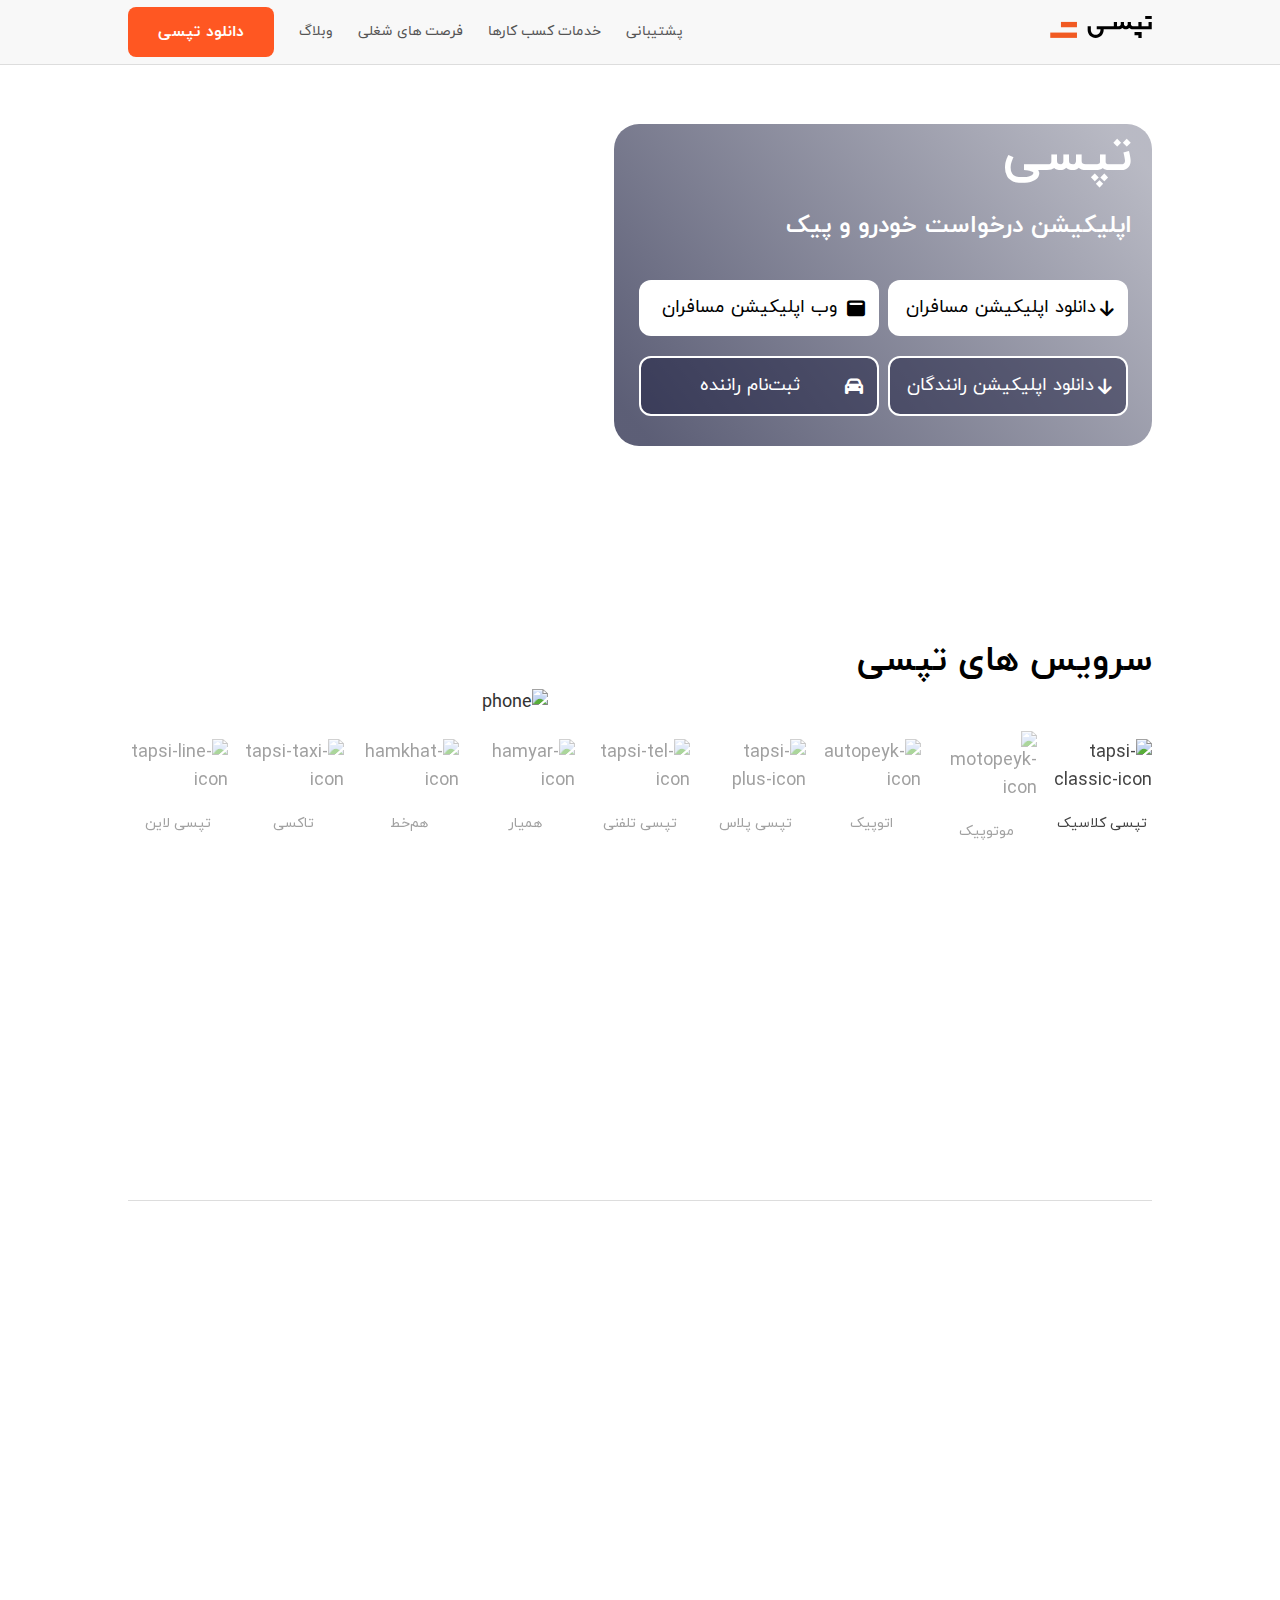
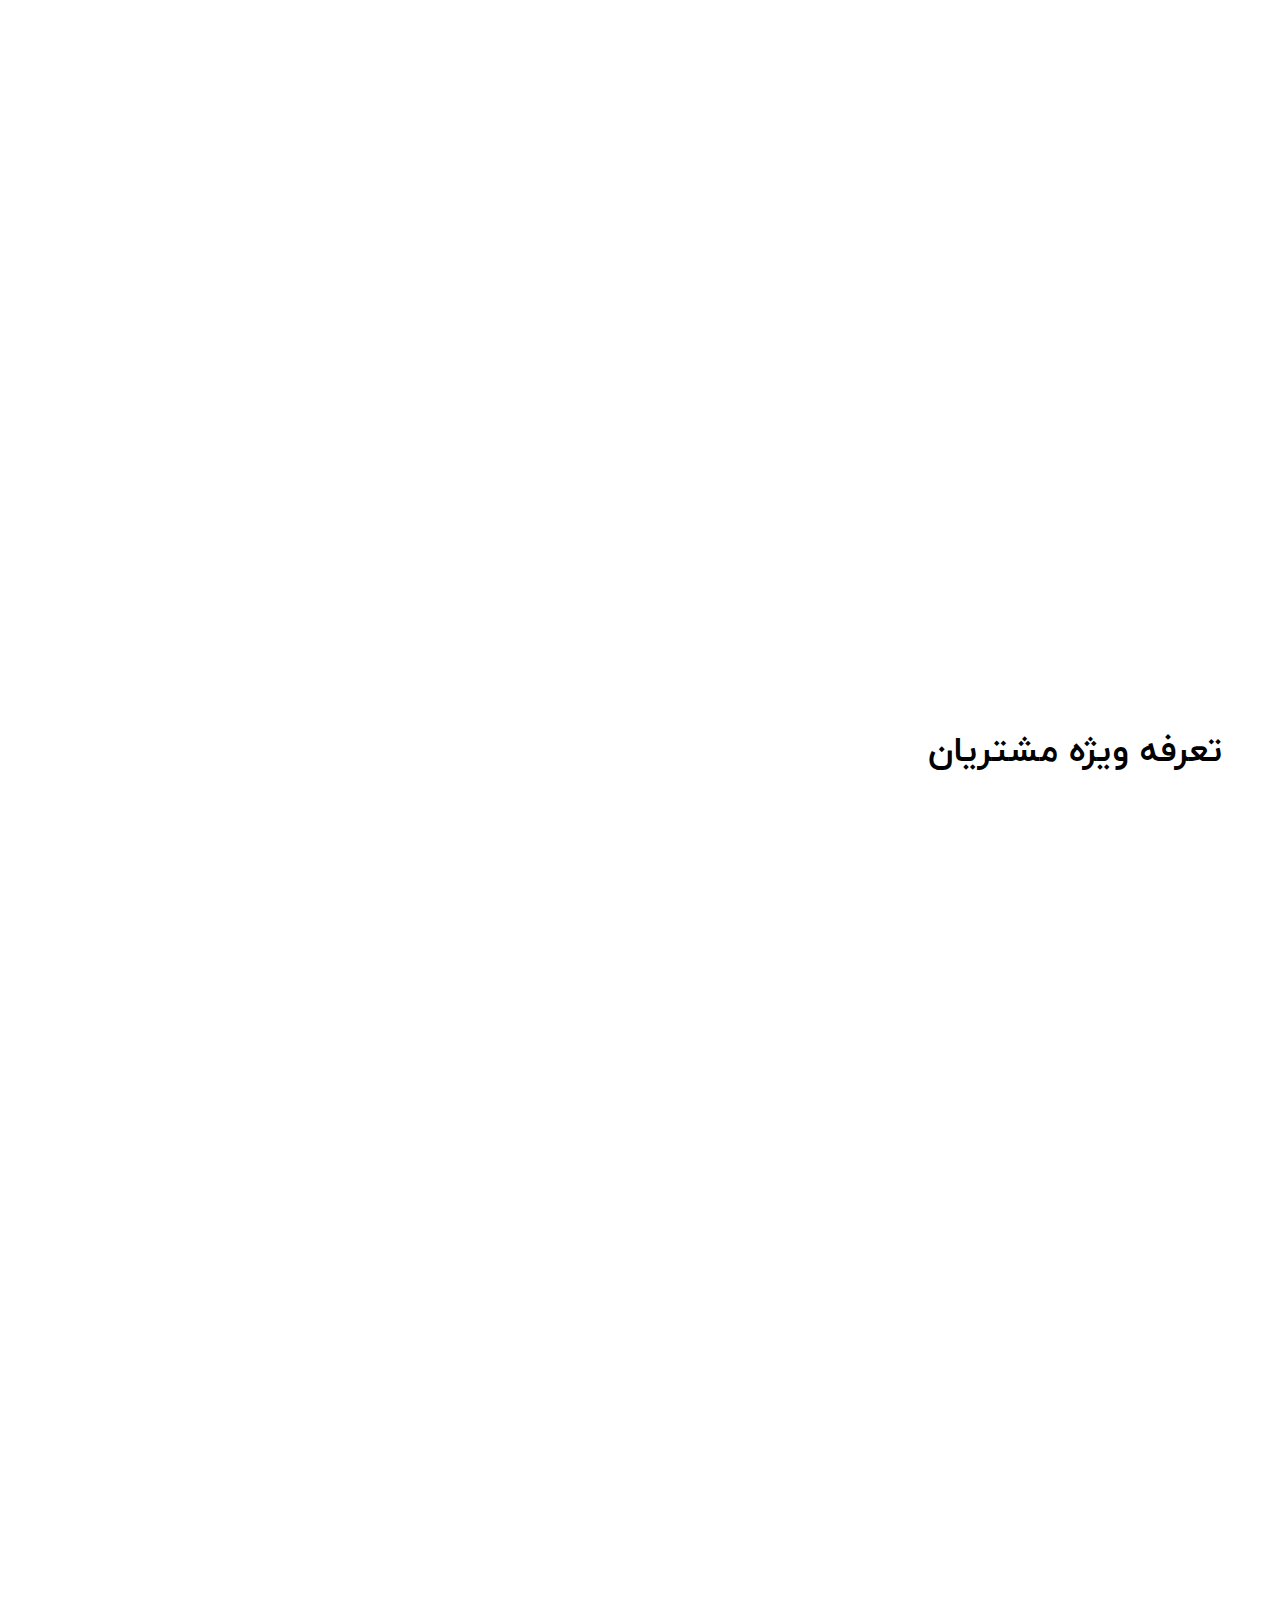
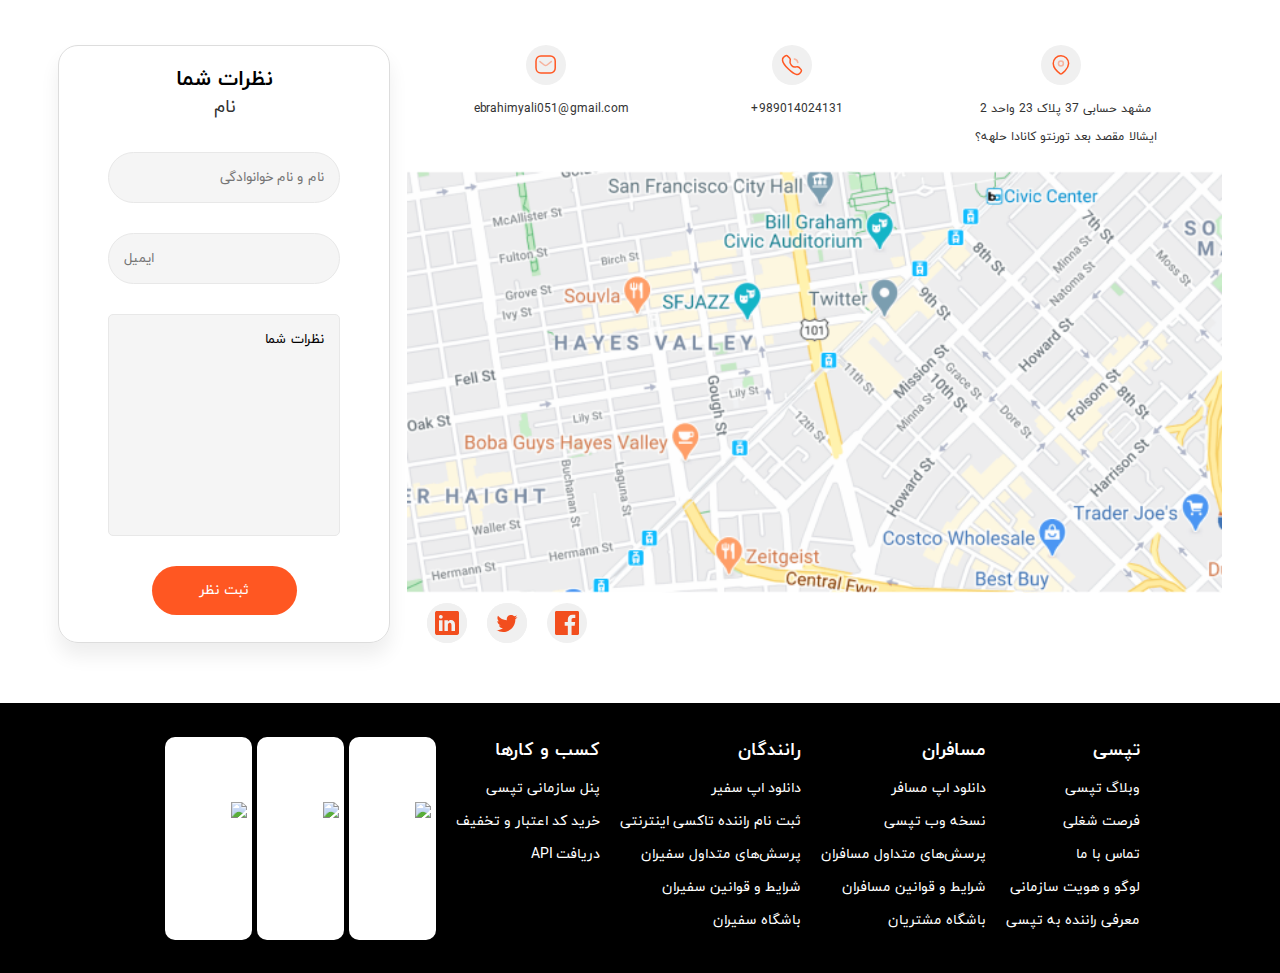
==== index.html @ 61b3c780 "add project tapsi" ====
<!DOCTYPE html>
<html lang="en" dir="rtl">
  <head>
    <meta charset="UTF-8" />
    <meta http-equiv="X-UA-Compatible" content="IE=edge" />
    <meta name="viewport" content="width=device-width, initial-scale=1.0" />
    <link rel="stylesheet" href="css/style.css" />
    <link rel="stylesheet" href="css/fonts.css" />
    <link
      rel="stylesheet"
      href="https://cdnjs.cloudflare.com/ajax/libs/font-awesome/6.0.0/css/all.min.css"
      integrity="sha512-9usAa10IRO0HhonpyAIVpjrylPvoDwiPUiKdWk5t3PyolY1cOd4DSE0Ga+ri4AuTroPR5aQvXU9xC6qOPnzFeg=="
      crossorigin="anonymous"
      referrerpolicy="no-referrer"
    />
    <link href="https://unpkg.com/aos@2.3.1/dist/aos.css" rel="stylesheet" />
    <title>تاکسی اینترنتی تپسی - اپلیکیشن</title>
  </head>
  <body>
    <header id="main__header">
      <nav class="nav">
        <a href="#">
          <img
            src="assets/images/Tapsi-passenger.svg"
            alt="logo-tapsi"
            width="102"
            height="22"
          />
        </a>
        <div class="nav__toggler">
          <div class="bar bar__one"></div>
          <div class="bar bar__two"></div>
          <div class="bar bar__three"></div>
        </div>
        <ul class="list nav__list">
          <li class="nav__item"><a href="#">پشتیبانی</a></li>
          <li class="nav__item"><a href="#">خدمات کسب کارها</a></li>
          <li class="nav__item"><a href="#">فرصت های شغلی</a></li>
          <li class="nav__item"><a href="#">وبلاگ</a></li>
          <li class="nav__item cta">
            <a href="#" class="btn btn--primary btn--block">دانلود تپسی</a>
          </li>
        </ul>
      </nav>
    </header>
    <section id="hero-section">
      <picture>
        <source
          srcset="https://tapsi.ir/images/home/banner.webp"
          type="image/webp"
          media="(min-width: 768px)"
        />
        <source
          srcset="https://tapsi.ir/images/home/banner.jpg"
          type="image/jpg"
          media="(min-width: 768px)"
        />
        <source
          srcset="https://tapsi.ir/images/home/banner-mobile.webp"
          type="image/webp"
          media="(max-width: 768px)"
        />
        <source
          srcset="https://tapsi.ir/images/home/banner-mobile.jpg"
          type="image/jpg"
          media="(max-width: 768px)"
        />
        <img
          alt="banner"
          src="https://tapsi.ir/images/home/banner.jpg"
          class="banner-img"
        />
      </picture>
      <picture>
        <source
          srcset="https://tapsi.ir/images/home/mockup-phone.webp"
          type="image/webp"
          media="(min-width: 1024px)"
        />
        <source
          srcset="https://tapsi.ir/images/home/mockup-phone.png"
          type="image/png"
          media="(min-width: 1024px)"
        />
        <img alt="phone" class="banner-phone" aria-label="banner phone" />
      </picture>

      <div class="hero-wrapper">
        <div class="intro-btn">
          <h1>تپسی</h1>
          <h2>اپلیکیشن درخواست خودرو و پیک</h2>
          <div class="intro-wrapper">
            <div class="intro-btn__passenger">
              <a href="#">
                <i class="fa-solid fa-arrow-down"></i>
                <p>دانلود اپلیکیشن مسافران</p>
              </a>
            </div>
            <div class="intro-btn__passenger">
              <a class="download-btn" href="#" target="_blank">
                <i class="fa fa-window-maximize"></i>
                <p>وب اپلیکیشن مسافران</p>
              </a>
            </div>
            <div class="intro-btn__passenger driver">
              <a class="driver-btn" href="#" target="_blank">
                <i class="fa-solid fa-arrow-down"></i>
                <p>دانلود اپلیکیشن رانندگان</p>
              </a>
            </div>
            <div class="intro-btn__passenger driver">
              <a class="driver-btn" href="#" target="_blank">
                <i class="fa-solid fa-car"></i>
                <p>ثبت&zwnj;نام راننده</p>
              </a>
            </div>
          </div>
        </div>
      </div>
    </section>
    <section class="services block">
      <h2 class="services__title">سرویس های تپسی</h2>
      <div class="services__tabs" data-aos="fade-down">
        <a
          class="tab active"
          data-tab-target="nav-classic-tab"
          href="#tapsi-classic"
        >
          <img
            src="https://tapsi.ir/images/home/cc-classic.png"
            alt="tapsi-classic-icon"
          />
          <p>تپسی کلاسیک</p>
        </a>
        <a class="tab" data-tab-target="nav-motopeyk-tab" href="#motopeyk">
          <img
            src="https://tapsi.ir/images/home/cc-motopeyk.png"
            alt="motopeyk-icon"
          />
          <p>موتوپیک</p>
        </a>
        <a class="tab" data-tab-target="nav-autopeyk-tab" href="#autopeyk">
          <img
            src="https://tapsi.ir/images/home/cc-autopeyk.png"
            alt="autopeyk-icon"
          />
          <p>اتوپیک</p>
        </a>
        <a class="tab" data-tab-target="nav-plus-tab" href="#tapsi-plus">
          <img
            src="https://tapsi.ir/images/home/cc-plus.png"
            alt="tapsi-plus-icon"
          />
          <p>تپسی پلاس</p>
        </a>
        <a class="tab" data-tab-target="nav-tel-tab" href="#tapsi-tel">
          <img
            src="https://tapsi.ir/images/home/cc-tel.png"
            alt="tapsi-tel-icon"
          />
          <p>تپسی تلفنی</p>
        </a>
        <a class="tab" data-tab-target="nav-hamyar-tab" href="#hamyar">
          <img
            src="https://tapsi.ir/images/home/cc-hamyar.png"
            alt="hamyar-icon"
          />
          <p>همیار</p>
        </a>
        <a class="tab" data-tab-target="nav-hamkhat-tab" href="#hamkhat">
          <img
            src="https://tapsi.ir/images/home/cc-hamkhat.png"
            alt="hamkhat-icon"
          />
          <p>هم‌خط</p>
        </a>
        <a class="tab" data-tab-target="nav-taxi-tab" href="#tapsi-taxi">
          <img
            src="https://tapsi.ir/images/home/cc-taxi.png"
            alt="tapsi-taxi-icon"
          />
          <p>تاکسی</p>
        </a>
        <a class="tab" data-tab-target="nav-line-tab" href="#tapsi-line">
          <img
            src="https://tapsi.ir/images/home/cc-line.png"
            alt="tapsi-line-icon"
          />
          <p>تپسی لاین</p>
        </a>
      </div>
      <div class="tabs__content" data-aos="fade-up">
        <div class="tab-content active" id="nav-classic-tab">
          <div class="part__servicesImage">
            <picture>
              <source
                srcset="https://tapsi.ir/images/home/illus-classic.webp"
                type="image/webp"
              />
              <source
                srcset="https://tapsi.ir/images/home/illus-classic.png"
                type="image/png"
              />
              <img
                class="img-responsive no-padding main-image"
                src="https://tapsi.ir/images/home/illus-classic.png"
                alt="tapsi-classic"
              />
            </picture>
          </div>
          <div class="part__servicesTitle">
            <h3 class="sevices__title">تپسی کلاسیک</h3>
            <p class="services__discription">
              در سرویس پلاس تاکسی اینترنتی تپسی, خودرویی با مدل بالاتر و عمر
              کمتر, به دنبال شما خواهد آمد. همچنین, رانندکان این سرویس بالاترین
              امتیاز را از مسافران دریافت کرده اند. در این سرویس که در حال حاضر
              در تهران فعال است امکان تعیین چند مقصد یا توقف در حین مسیر وجود
              دارد.
            </p>
          </div>
        </div>
        <div class="tab-content" id="nav-motopeyk-tab">
          <div class="part__servicesImage" style="height: auto">
            <picture>
              <source
                srcset="https://tapsi.ir/images/home/illus-motopeyk.webp"
                type="image/webp"
                media="(min-width: 768px)"
              />
              <source
                srcset="https://tapsi.ir/images/home/illus-motopeyk.png"
                type="image/png"
                media="(min-width: 768px)"
              />
              <img
                class="img-responsive no-padding main-image"
                alt="motopeyk"
              />
            </picture>
          </div>
          <div class="part__servicesTitle">
            <h3 class="sevices__title">موتوپیک</h3>
            <p class="services__discription">
              در سرویس پلاس تاکسی اینترنتی تپسی, خودرویی با مدل بالاتر و عمر
              کمتر, به دنبال شما خواهد آمد. همچنین, رانندکان این سرویس بالاترین
              امتیاز را از مسافران دریافت کرده اند. در این سرویس که در حال حاضر
              در تهران فعال است امکان تعیین چند مقصد یا توقف در حین مسیر وجود
              دارد.
            </p>
          </div>
        </div>
        <div class="tab-content" id="nav-autopeyk-tab">
          <div class="part__servicesImage" style="height: auto">
            <picture>
              <source
                srcset="https://tapsi.ir/images/home/illus-autopeyk.webp"
                type="image/webp"
                media="(min-width: 768px)"
              />
              <source
                srcset="https://tapsi.ir/images/home/illus-autopeyk.png"
                type="image/png"
                media="(min-width: 768px)"
              />
              <img
                class="img-responsive no-padding main-image"
                alt="autopeyk"
              />
            </picture>
          </div>
          <div class="part__servicesTitle">
            <h3 class="sevices__title">اتوپیک</h3>
            <p class="services__discription">
              در سرویس پلاس تاکسی اینترنتی تپسی, خودرویی با مدل بالاتر و عمر
              کمتر, به دنبال شما خواهد آمد. همچنین, رانندکان این سرویس بالاترین
              امتیاز را از مسافران دریافت کرده اند. در این سرویس که در حال حاضر
              در تهران فعال است امکان تعیین چند مقصد یا توقف در حین مسیر وجود
              دارد.
            </p>
          </div>
        </div>
        <div class="tab-content" id="nav-plus-tab">
          <div class="part__servicesImage" style="height: auto">
            <picture>
              <source
                srcset="https://tapsi.ir/images/home/illus-plus.webp"
                type="image/webp"
                media="(min-width: 768px)"
              />
              <source
                srcset="https://tapsi.ir/images/home/illus-plus.png"
                type="image/png"
                media="(min-width: 768px)"
              />
              <img
                class="img-responsive no-padding main-image"
                alt="tapsi-plus"
              />
            </picture>
          </div>
          <div class="part__servicesTitle">
            <h3 class="sevices__title">تپسی پلاس</h3>
            <p class="services__discription">
              در سرویس پلاس تاکسی اینترنتی تپسی, خودرویی با مدل بالاتر و عمر
              کمتر, به دنبال شما خواهد آمد. همچنین, رانندکان این سرویس بالاترین
              امتیاز را از مسافران دریافت کرده اند. در این سرویس که در حال حاضر
              در تهران فعال است امکان تعیین چند مقصد یا توقف در حین مسیر وجود
              دارد.
            </p>
          </div>
        </div>
        <div class="tab-content" id="nav-tel-tab">
          <div class="part__servicesImage" style="height: auto">
            <picture>
              <source
                srcset="https://tapsi.ir/images/home/illus-tel.webp"
                type="image/webp"
                media="(min-width: 768px)"
              />
              <source
                srcset="https://tapsi.ir/images/home/illus-tel.png"
                type="image/png"
                media="(min-width: 768px)"
              />
              <img
                class="img-responsive no-padding main-image"
                alt="tapsi-tel"
              />
            </picture>
          </div>
          <div class="part__servicesTitle">
            <h3 class="sevices__title">تپسی تلفنی</h3>
            <p class="services__discription">
              در سرویس پلاس تاکسی اینترنتی تپسی, خودرویی با مدل بالاتر و عمر
              کمتر, به دنبال شما خواهد آمد. همچنین, رانندکان این سرویس بالاترین
              امتیاز را از مسافران دریافت کرده اند. در این سرویس که در حال حاضر
              در تهران فعال است امکان تعیین چند مقصد یا توقف در حین مسیر وجود
              دارد.
            </p>
          </div>
        </div>
        <div class="tab-content" id="nav-hamyar-tab">
          <div class="part__servicesImage" style="height: auto">
            <picture>
              <source
                srcset="https://tapsi.ir/images/home/illus-hamyar.webp"
                type="image/webp"
                media="(min-width: 768px)"
              />
              <source
                srcset="https://tapsi.ir/images/home/illus-hamyar.png"
                type="image/png"
                media="(min-width: 768px)"
              />
              <img class="img-responsive no-padding main-image" alt="hamyar" />
            </picture>
          </div>
          <div class="part__servicesTitle">
            <h3 class="sevices__title">همیار</h3>
            <p class="services__discription">
              در سرویس پلاس تاکسی اینترنتی تپسی, خودرویی با مدل بالاتر و عمر
              کمتر, به دنبال شما خواهد آمد. همچنین, رانندکان این سرویس بالاترین
              امتیاز را از مسافران دریافت کرده اند. در این سرویس که در حال حاضر
              در تهران فعال است امکان تعیین چند مقصد یا توقف در حین مسیر وجود
              دارد.
            </p>
          </div>
        </div>
        <div class="tab-content" id="nav-hamkhat-tab">
          <div class="part__servicesImage" style="height: auto">
            <picture>
              <source
                srcset="https://tapsi.ir/images/home/illus-hamkhat.webp"
                type="image/webp"
                media="(min-width: 768px)"
              />
              <source
                srcset="https://tapsi.ir/images/home/illus-hamkhat.png"
                type="image/png"
                media="(min-width: 768px)"
              />
              <img class="img-responsive no-padding main-image" alt="hamkhat" />
            </picture>
          </div>
          <div class="part__servicesTitle">
            <h3 class="sevices__title">هم‌خط</h3>
            <p class="services__discription">
              در سرویس پلاس تاکسی اینترنتی تپسی, خودرویی با مدل بالاتر و عمر
              کمتر, به دنبال شما خواهد آمد. همچنین, رانندکان این سرویس بالاترین
              امتیاز را از مسافران دریافت کرده اند. در این سرویس که در حال حاضر
              در تهران فعال است امکان تعیین چند مقصد یا توقف در حین مسیر وجود
              دارد.
            </p>
          </div>
        </div>
        <div class="tab-content" id="nav-taxi-tab">
          <div class="part__servicesImage" style="height: auto">
            <picture>
              <source
                srcset="https://tapsi.ir/images/home/illus-taxi.webp"
                type="image/webp"
                media="(min-width: 768px)"
              />
              <source
                srcset="https://tapsi.ir/images/home/illus-taxi.png"
                type="image/png"
                media="(min-width: 768px)"
              />
              <img
                class="img-responsive no-padding main-image"
                alt="tapsi-taxi"
              />
            </picture>
          </div>
          <div class="part__servicesTitle">
            <h3 class="sevices__title">تاکسی</h3>
            <p class="services__discription">
              در سرویس پلاس تاکسی اینترنتی تپسی, خودرویی با مدل بالاتر و عمر
              کمتر, به دنبال شما خواهد آمد. همچنین, رانندکان این سرویس بالاترین
              امتیاز را از مسافران دریافت کرده اند. در این سرویس که در حال حاضر
              در تهران فعال است امکان تعیین چند مقصد یا توقف در حین مسیر وجود
              دارد.
            </p>
          </div>
        </div>
        <div class="tab-content" id="nav-line-tab">
          <div class="part__servicesImage" style="height: auto">
            <picture>
              <source
                srcset="https://tapsi.ir/images/home/illus-line.webp"
                type="image/webp"
                media="(min-width: 768px)"
              />
              <source
                srcset="https://tapsi.ir/images/home/illus-line.png"
                type="image/png"
                media="(min-width: 768px)"
              />
              <img
                class="img-responsive no-padding main-image"
                alt="tapsi-line"
              />
            </picture>
          </div>
          <div class="part__servicesTitle">
            <h3 class="sevices__title">تپسی لاین</h3>
            <p class="services__discription">
              در سرویس پلاس تاکسی اینترنتی تپسی, خودرویی با مدل بالاتر و عمر
              کمتر, به دنبال شما خواهد آمد. همچنین, رانندکان این سرویس بالاترین
              امتیاز را از مسافران دریافت کرده اند. در این سرویس که در حال حاضر
              در تهران فعال است امکان تعیین چند مقصد یا توقف در حین مسیر وجود
              دارد.
            </p>
          </div>
        </div>
      </div>
    </section>
    <section class="feature block" data-aos="fade-down-left">
      <div class="part__servicesImage" style="height: auto">
        <img class="services__image" src="assets/images/computer.svg" alt="" />
      </div>
      <div class="part__servicesTitle">
        <h3 class="sevices__title">خدمات تپسی ویژه کسب‌ و کارها</h3>
        <p class="services__discription">
          در سرویس پلاس تاکسی اینترنتی تپسی, خودرویی با مدل بالاتر و عمر کمتر,
          به دنبال شما خواهد آمد. همچنین, رانندکان این سرویس بالاترین امتیاز را
          از مسافران دریافت کرده اند. در این سرویس که در حال حاضر در تهران فعال
          است امکان تعیین چند مقصد یا توقف در حین مسیر وجود دارد.
        </p>
        <button class="btn btn--primary">ورود و ثبت نام پنل سازمانی</button>
      </div>
    </section>
    <section class="feature block" data-aos="fade-down-left">
      <div class="part__servicesImage grid-reverse" style="height: auto">
        <img
          class="services__image"
          src="https://tapsi.ir/images/home/macbook.png"
          alt="voucher-sales"
        />
      </div>
      <div class="part__servicesTitle">
        <h3 class="sevices__title">خدمات تپسی ویژه کسب‌ و کارها</h3>
        <p class="services__discription">
          در سرویس پلاس تاکسی اینترنتی تپسی, خودرویی با مدل بالاتر و عمر کمتر,
          به دنبال شما خواهد آمد. همچنین, رانندکان این سرویس بالاترین امتیاز را
          از مسافران دریافت کرده اند. در این سرویس که در حال حاضر در تهران فعال
          است امکان تعیین چند مقصد یا توقف در حین مسیر وجود دارد.
        </p>
        <button class="btn btn--primary">خرید کد اعتبار و تخفیف</button>
      </div>
    </section>
    <section class="plan__section conteiner">
      <h2 class="block-headingPlan">تعرفه ویژه مشتریان</h2>
      <div class="block-plan">
        <div class="plan" data-aos="flip-left">
          <div class="card card--secondary">
            <header class="card__header">
              <span class="plan__introduction">
                <span class="plan__name">عادی</span>
                <span class="badge">15% OFF</span>
              </span>
              <span class="plan__price"> 290,000</span>
              <span class="plan__billing-cycle">تومان / ماهانه</span>
              <span class="plan__discription">سرویس ماشین های معمولی</span>
            </header>
            <div class="card__body">
              <ul class="list--tick">
                <li class="list__item">کیفیت معمولی</li>
                <li class="list__item">کیفیت معمولی</li>
                <li class="list__item">کیفیت معمولی</li>
                <li class="list__item">کیفیت معمولی</li>
              </ul>
              <button class="btn btn--secondary--light btn--block">
                ثبت سفارش
              </button>
            </div>
          </div>
        </div>
        <div class="plan" data-aos="flip-right">
          <div class="card card--primary plan--popular">
            <header class="card__header">
              <span class="plan__introduction">
                <span class="plan__name">عادی</span>
                <span class="badge badge--primary">15% OFF</span>
              </span>
              <span class="plan__price"> 290,000</span>
              <span class="plan__billing-cycle">تومان / ماهانه</span>
              <span class="plan__discription">سرویس ماشین های معمولی</span>
            </header>
            <div class="card__body">
              <ul class="list--tick">
                <li class="list__item">کیفیت معمولی</li>
                <li class="list__item">کیفیت معمولی</li>
                <li class="list__item">کیفیت معمولی</li>
                <li class="list__item">کیفیت معمولی</li>
              </ul>
              <button class="btn btn--primary btn--block">ثبت سفارش</button>
            </div>
          </div>
        </div>
        <div class="plan" data-aos="flip-left">
          <div class="card card--secondary">
            <header class="card__header">
              <span class="plan__introduction">
                <span class="plan__name">عادی</span>
                <span class="badge">15% OFF</span>
              </span>
              <span class="plan__price"> 290,000</span>
              <span class="plan__billing-cycle">تومان / ماهانه</span>
              <span class="plan__discription">سرویس ماشین های معمولی</span>
            </header>
            <div class="card__body">
              <ul class="list--tick">
                <li class="list__item">کیفیت معمولی</li>
                <li class="list__item">کیفیت معمولی</li>
                <li class="list__item">کیفیت معمولی</li>
                <li class="list__item">کیفیت معمولی</li>
              </ul>
              <button class="btn btn--secondary--light btn--block">
                ثبت سفارش
              </button>
            </div>
          </div>
        </div>
      </div>
    </section>
    <section class="contact-us conteiner">
      <div class="contact-us__social">
        <div class="social-holder">
          <span>
            <a class="icon-container" href="#">
              <svg class="icon-social icon">
                <use xlink:href="/assets/images/sprite.svg#facebooksvg"></use>
              </svg>
            </a>
          </span>
        </div>
        <div class="icon-container social-holder">
          <span>
            <a class="icon-container" href="">
              <svg class="icon-social icon">
                <use xlink:href="/assets/images/sprite.svg#mdi_twitter"></use>
              </svg>
            </a>
          </span>
        </div>
        <div class="icon-container social-holder">
          <span>
            <a class="icon-container" href="#">
              <svg class="icon-social icon">
                <use
                  xlink:href="/assets/images/sprite.svg#prime_linkedin"
                ></use>
              </svg>
            </a>
          </span>
        </div>
      </div>
      <div class="contact-us__icon" style="height: auto">
        <div class="icon-holder">
          <span class="icon-holder__lable">
            مشهد حسابی 37 پلاک 23 واحد 2 ایشالا مقصد بعد تورنتو کانادا
            حلهه؟</span
          >
          <span class="icon-container">
            <svg class="icon">
              <use xlink:href="/assets/images/sprite.svg#Location"></use>
            </svg>
          </span>
        </div>

        <div class="icon-holder">
          <span class="icon-holder__lable">989014024131+</span>
          <span class="icon-container">
            <svg class="icon">
              <use xlink:href="/assets/images/sprite.svg#Call"></use>
            </svg>
          </span>
        </div>
        <div class="icon-holder">
          <span class="icon-holder__lable">ebrahimyali051@gmail.com</span>
          <span class="icon-container">
            <svg class="icon">
              <use xlink:href="/assets/images/sprite.svg#Message"></use>
            </svg>
          </span>
        </div>
      </div>
      <div class="contact-us__map">
        <img src="/assets/images/map screen.png" alt="map" />
      </div>
      <div class="contact-us__form" style="height: auto">
        <div class="form-holder">
          <form method="post" enctype="application/x-www-form-urlencoded">
            <h3>نظرات شما</h3>
            <label for="name">نام</label>
            <input type="text" id="name" placeholder="نام و نام خوانوادگی" />
            <label for="email"></label>
            <input type="email" id="email" placeholder="ایمیل" dir="ltr" />
            <textarea name="" id="" cols="30" rows="10">نظرات شما</textarea>
            <input type="submit" value="ثبت نظر" />
          </form>
        </div>
      </div>
    </section>
    <footer id="main_footer">
      <div class="footer-container">
        <div class="footer__item">
          <h6>تپسی</h6>
          <a class="link" href="https://blog.tapsi.ir/">وبلاگ تپسی</a>
          <a class="link" href="https://careers.tapsi.ir/">فرصت شغلی</a>
          <a class="link" href="https://tapsi.ir/contact">تماس با ما</a>
          <a class="link" href="https://tapsi.ir/brand">لوگو و هویت سازمانی</a>
          <a class="link" href="https://tapsi.ir/affiliate"
            >معرفی راننده به تپسی</a
          >
        </div>
        <div class="footer__item">
          <h6>مسافران</h6>
          <a class="link" href="https://tapsi.ir/passengers/dl"
            >دانلود اپ مسافر</a
          >
          <a class="link" href="https://app.tapsi.cab">نسخه وب تپسی</a>
          <a class="link" href="https://tapsi.ir/passengers/faq"
            >پرسش‌های متداول مسافران</a
          >
          <a class="link" href="https://tapsi.ir/terms/passengers"
            >شرایط و قوانین مسافران</a
          >
          <a class="link" href="https://tapsi.ir/spaceship/">باشگاه مشتریان</a>
        </div>
        <div class="footer__item">
          <h6>رانندگان</h6>
          <a class="link" href="https://tapsi.ir/drivers/dl">دانلود اپ سفیر</a>
          <a class="link" href="https://join.tapsi.cab/login"
            >ثبت نام راننده تاکسی اینترنتی</a
          >
          <a class="link" href="https://tapsi.ir/drivers/faq"
            >پرسش‌های متداول سفیران</a
          >
          <a class="link" href="https://tapsi.ir/terms/drivers"
            >شرایط و قوانین سفیران</a
          >
          <a class="link" href="https://tapsi.ir/pro"> باشگاه سفیران</a>
        </div>
        <div class="footer__item">
          <h6>کسب و کارها</h6>
          <a class="link" href="https://co.tapsi.ir/login">پنل سازمانی تپسی</a>
          <a class="link" href="https://vouchers.tapsi.ir/login"
            >خرید کد اعتبار و تخفیف
          </a>
          <a class="link" href="https://tapsi.ir/corporate">دریافت API</a>
        </div>
        <div class="footer__item enamad">
          <div class="footer__enamad">
            <img
              src="https://tapsi.ir/images/etehadiye.png"
              alt="Etehdieye logo"
            />
          </div>
          <div class="footer__enamad">
            <img
              src="https://tapsi.ir/images/etehadiye.png"
              alt="Etehdieye logo"
            />
          </div>
          <div class="footer__enamad">
            <img
              src="https://tapsi.ir/images/etehadiye.png"
              alt="Etehdieye logo"
            />
          </div>
        </div>
      </div>
    </footer>
  </body>
  <script src="js/main.js"></script>
  <script src="https://unpkg.com/aos@next/dist/aos.js"></script>
  <script>
    AOS.init();
  </script>
</html>
---- css/style.css ----
/*Reset*/
*,
*::before,
*::after {
  box-sizing: border-box;
  margin: 0;
  padding: 0;
  list-style: none;
}
html {
  scroll-behavior: smooth;
}
/* root variables*/
:root {
  --color-primary: #ff5722;
  --color-secondary-dark: #ff7a50;
  --color-secondary-light: #ffa589;
  --color-body: #333333;
  --color-headings: #000;
  --color-menu: #545454;
  --color-white: #fff;
  --color-navBar: #f8f8f8;
  --color-badge-primary: #fe4e00;
  --color-badge-secondary: #fff6f2;
}
html {
  font-size: 62.5%;
}
body {
  color: var(--color-body);
  font-size: 1.4rem;
  line-height: 2.8rem;
}
h1,
h2,
h3 {
  color: var(--color-headings);
  font-weight: 700;
}
h1 {
  font-size: 2.5rem;
}
h2 {
  font-size: 2.2rem;
}
@media screen and (min-width: 1024px) {
  body {
    font-size: 1.8rem;
  }
  h1 {
    font-size: 5rem;
  }
  h2 {
    font-size: 3.5rem;
  }
}
/* buttom */
.btn {
  outline: 0;
  border: 0;
  padding: 1.9rem 2rem;
  border-radius: 8px;
  white-space: nowrap;
  cursor: pointer;
  text-align: center;
  margin: 1rem 0;
  font-size: 1.4rem;
  font-weight: 700;
}
.btn--primary {
  background-color: var(--color-primary);
  color: var(--color-white);
}
.btn--secondary--dark {
  background-color: var(--color-secondary-dark);
  color: var(--color-white);
}
.btn--secondary--light {
  background-color: var(--color-secondary-light);
  color: var(--color-white);
}
.btn--block {
  width: 100%;
  font-size: 1.6rem;
}
@media screen and (min-width: 1024px) {
  .btn {
    font-size: 1.6rem;
  }
  .btn--block {
    font-size: 2rem;
  }
}

/* badge */
.badge {
  display: inline-block;
  font-size: 1.5rem;
  border-radius: 32px;
  padding: 0.5rem 1rem;
  font-weight: 400;
  background-color: var(--color-badge-secondary);
  color: var(--color-primary);
  border: 3px solid var(--color-primary);
  text-transform: uppercase;
}
.badge--primary {
  background-color: var(--color-badge-primary);
  color: var(--color-white);
  font-size: 1.4rem;
}
/* list component */
.list--tick {
  font-size: 1.8rem;
  font-weight: 400;
  margin-bottom: 8rem;
}
/* .list--tick .list__item::before {
  content: "";
  width: 20px;
  height: 20px;
  background: no-repeat right url(../assets/images/tick.svg);
  padding-right: 3rem;
} */
.list--tick .list__item {
  background: no-repeat right url(../assets/images/tick.svg);
  padding-right: 3rem;
}
.list--tick .list__item {
  margin-bottom: 36px;
  padding-right: 3rem;
}
@media screen and (min-width: 1024px) {
  .list--tick {
    font-size: 1.8rem;
  }
}
/* plan-section */
.block-headingPlan {
  margin-bottom: 7rem;
}
.plan__section {
  margin: 2rem 7rem;
}
.block-plan {
  display: grid;
  justify-content: center;
  grid-template-columns: repeat(auto-fit, minmax(250px, 350px));
  gap: 5rem 3rem;
}
.plan {
  max-width: 350px;
  font-size: 1.8rem;
}
.card {
  border-radius: 20px;
  overflow: hidden;
  background-color: var(--color-badge-secondary);
  transition: transform 0.2s ease-in-out;
}
.card__header,
.card__body {
  padding: 4rem 2.5rem;
}
.card__header {
  color: var(--color-white);
}
.card--secondary .card__header {
  background-color: var(--color-secondary-light);
}
.card--primary .card__header {
  background-color: var(--color-secondary-dark);
}

.plan__introduction {
  display: flex;
  flex-direction: row;
  justify-content: space-between;
}
.plan__price {
  font-size: 3rem;
  line-height: 6rem;
}
.plan__billing-cycle {
  font-size: 1.4rem;
}
.plan__discription {
  margin-top: 1rem;
  display: block;
}

.plan--popular:hover {
  transform: scale(1.08);
}
.plan .card--secondary:hover {
  transform: scale(1.02);
}

@media screen and (min-width: 1024px) {
  .block-plan {
    display: grid;
    grid-template-columns: repeat(3, 1fr);
  }
}
.conteiner {
  max-width: 1264px;
  /* max-height: 400px; */
  margin: 0 auto;
  padding: 6rem 5rem;
}
/* ----feature with grid---- */
.feature {
  display: grid;
}

.part__servicesImage {
  display: flex;
  justify-content: center;
  align-items: center;
}
.part__servicesImage > img {
  width: 100%;
}

.sevices__title {
  margin-top: 3.8rem;
  margin-bottom: 1rem;
  line-height: 50px;
}

.part__servicesTitle .btn {
  margin-top: 2.5rem;
  padding: 1.7rem 2.5rem;
}

@media screen and (min-width: 1024px) {
  .feature {
    display: grid;
    grid-template-columns: repeat(2, 1fr);
    /* gap: 0rem 0rem;   for space between items*/
  }
  .part__servicesImage {
    order: 2;
  }
  .part__servicesImage.grid-reverse {
    order: 1;

    margin: 0 0 0 70px;
  }
  .part__servicesTitle {
    order: 1;
    /* display: flex;
    flex-direction: column;
    justify-content: center;
    height: 100%; */
  }

  .part__servicesImage {
    margin-right: 3.5rem;
  }
  .part__servicesImage > img {
    width: 100%;
  }
  .part__servicesTitle .btn {
    width: 24.1rem;
  }
  .feature .part__servicesTitle {
    width: 100%;
  }
}
/* feature with flex */
/* .feature {
}

.part__servicesImage {
  display: flex;
  justify-content: center;
}
.part__servicesImage > img {
  width: 80%;
}

.sevices__title {
  margin-top: 3.8rem;
  margin-bottom: 1rem;
}

.part__servicesTitle .btn {
  margin-top: 2.5rem;
  padding: 1.7rem 2.5rem;
}

@media screen and (min-width: 1024px) {
  .feature {
    display: flex;
    flex-direction: row;
  }
  .part__servicesImage {
    order: 2;
  }
  .part__servicesTitle {
    order: 1;
  }
  .services__discription,
  .services__image {
    max-width: 679px;
  }
  .part__servicesImage {
    margin-right: 3.5rem;
  }
  .part__servicesImage > img {
    width: 100%;
  }
} */

/* contact-us */

.contact-us {
  display: grid;
  grid-template-areas:
    "social"
    "icon"
    "form";
}
.contact-us__social {
  grid-area: social;
}
.contact-us__icon {
  grid-area: icon;
}
.contact-us__map {
  display: none;
}
.contact-us__form {
  grid-area: form;
}
@media screen and (min-width: 1024px) {
  .contact-us {
    grid-template-columns: 70fr 30fr;
    grid-template-areas:
      "icon form"
      "map form"
      "social form";
  }
  .contact-us__social {
    grid-area: social;
  }
  .contact-us__icon {
    grid-area: icon;
  }
  .contact-us__map {
    grid-area: map;
    display: block;
  }
  .contact-us__form {
    grid-area: form;
  }
}

/* icons */

.icon {
  width: 24px;
  height: 24px;
}
.icon-container {
  width: 40px;
  height: 40px;
  background-color: #f0f0f0;
  display: flex;
  justify-content: center;
  align-items: center;
  border-radius: 100%;
}

.contact-us__icon {
  display: flex;
  flex-direction: column;
  align-items: flex-end;
}
.contact-us__icon .icon-holder {
  display: flex;
  flex-direction: row;
  align-items: center;
  margin-bottom: 2rem;
  text-align: center;
}
.icon-holder__lable {
  margin-left: 1rem;
  font-size: 1.2rem;

  max-width: 200px;
}
@media screen and (min-width: 1024px) {
  .contact-us__icon {
    flex-direction: row;
    justify-content: space-around;
    align-items: flex-start;
  }
  .contact-us__icon .icon-holder {
    flex-direction: column;
  }
  .icon-holder .icon-holder__lable {
    order: 1;
    margin-top: 1rem;
  }
}
/* social icon */
.contact-us__social {
  display: flex;
  flex-direction: row;
  justify-content: center;
  margin-bottom: 5rem;
}
.social-holder {
  margin-left: 2rem;
}
@media screen and (min-width: 1024px) {
  .contact-us__social {
    display: flex;
    flex-direction: row;
    justify-content: flex-end;
  }
  .contact-us__social {
    margin-bottom: 0;
  }
}
/* map */
.contact-us__map img {
  width: 100%;
  height: auto;
}
/* form */
.contact-us__form {
}
.form-holder {
  height: 100%;
  text-align: center;
  padding: 2rem;
  box-shadow: 0px 13px 19px rgba(0, 0, 0, 0.07);
  border: 1px solid #dddddd;
  border-radius: 20px;
}

.form-holder form {
  display: flex;
  flex-direction: column;
  align-items: center;
}
.form-holder h3,
label {
  align-self: center;
}
.form-holder input,
textarea {
  font-family: "iranYekan";
  width: 80%;
  padding: 1.5rem;
  border: 1px solid #e8e8e8;
  border-radius: 39px;
  margin-top: 3rem;
  background-color: #f5f5f5;
  outline: 0;
}
textarea {
  border-radius: 5px;
  resize: none;
}
.form-holder input:focus,
.form-holder textarea:focus {
  border: 1px solid var(--color-primary);
}
input[type="submit"] {
  outline: 0;
  border: 0;
  /* padding: 1.3rem 3rem; */
  border-radius: 39px;
  white-space: nowrap;
  cursor: pointer;
  text-align: center;
  font-size: 1.4rem;
  font-weight: 400;
  background-color: var(--color-primary);
  color: var(--color-white);
  width: 40%;
}
@media screen and (min-width: 1024px) {
  .contact-us__form {
    margin-right: 1.7rem;
  }
  input[type="submit"] {
    outline: 0;
    border: 0;
    /* padding: 1.3rem 3rem; */
    border-radius: 39px;
    white-space: nowrap;
    cursor: pointer;
    text-align: center;
    font-size: 1.4rem;
    font-weight: 400;
    background-color: var(--color-primary);
    color: var(--color-white);
    width: 50%;
  }
}
/* FOOTER */
#main_footer {
  background-color: #000;
  color: #fff;
  min-height: 270px;
  display: flex;
  align-items: center;
  justify-content: center;
  padding: 3rem;
}
.footer-container {
  display: flex;
  flex-direction: column;
}
.footer__item {
  margin-bottom: 2.5rem;
}
.footer__item h6 {
  font-size: 1.8rem;
  font-weight: bold;
  margin-bottom: 1rem;
}
.footer__item a {
  text-decoration: none;
  font-size: 1.4rem;
  margin-bottom: 0.5rem;
  display: block;
  color: #fff;
}
.footer__item a:hover {
  color: var(--color-primary);
}
.footer__item.enamad {
  display: flex;
  flex-direction: row;
  justify-content: space-between;
}
.footer__enamad {
  background-color: #fff;
  border-radius: 10px;
  padding: 1rem 0.5rem;
  max-width: 87px;
  margin-left: 0.5rem;
  height: auto;
  cursor: pointer;
}
.footer__enamad img {
  width: 100%;
}
@media screen and (min-width: 768px) {
  .footer-container {
    flex-direction: row;
    flex-wrap: wrap;
  }
  .footer__item {
    margin-bottom: 0;
    margin-left: 2rem;
  }
  .footer__enamad {
    display: flex;
    align-items: center;
  }
}
/* HEADER */
#main__header {
  font-size: 1.8rem;
}
#main__header .nav {
  display: flex;
  justify-content: space-between;
  align-items: center;
  flex-wrap: wrap;
  border-bottom: 1px solid #ddd;
  background-color: var(--color-navBar);
  padding: 0.7rem 10%;
  position: fixed;
  z-index: 1030;
  left: 0;
  right: 0;
  height: auto;
  margin: 0 auto;
}
.nav__list {
  width: 100%;
  display: flex;
  flex-direction: column;
  max-height: 0;
  overflow: hidden;
  opacity: 0;
}
.nav.nav__expanded .nav__list {
  max-height: 100vh;
  opacity: 1;
  transition: all 0.4s ease-in-out;
}
.nav.nav__expanded {
  max-height: 100%;
}
.nav__item {
  margin-top: 1rem;
  border-bottom: 1px solid #ccc;
}

.nav__item > a:hover {
  color: var(--color-primary);
}
.nav__item.cta > a {
  color: #fff;
}
.nav__item > a {
  text-decoration: none;
  display: block;
  color: #545454;
  padding: 1rem 0;
  font-size: 1.4rem;
}

.nav__item.cta {
  border-bottom: 0;
}
.nav__list .nav__item .btn {
  margin: 0;
}
.nav__item.cta .btn {
  color: #fff;
  font-size: 1.6rem;
  padding: 1.1rem 3rem;
}
.nav__item.cta .btn:hover {
  transform: scale(0.98);
}
@media screen and (max-width: 991px) {
  .nav__list .nav__item.cta {
    display: none;
  }
}
@media screen and (min-width: 777px) {
  .nav {
    padding: 0 1rem;
  }
  .nav__toggler {
    display: none;
  }
  .nav__list {
    flex-direction: row;
    align-items: center;
    width: auto;
    font-size: 1.8rem;
    opacity: 1;
    max-height: 100%;
  }
  .nav__item {
    border: 0;
    margin: 0 2.5rem 0 0;
  }
}
/* TOOGLER */
.nav.nav__expanded {
  border: 0;
}
.nav__toggler {
  cursor: pointer;
}
.bar {
  width: 30px;
  height: 4px;
  background-color: #000;
  margin: 6px 0;
  border-radius: 20px;
  transition: all 0.3s ease-out;
}
.nav.nav__expanded .bar__one {
  margin: 7px 0;
  transform: rotate(-45deg) translate(-9px, 6px);
}
.nav.nav__expanded .bar__two {
  transform: translateX(-700px);
}
.nav.nav__expanded .bar__three {
  margin: 7px 0;
  transform: rotate(45deg) translate(-8px, -8px);
}
/* HERO SECTION */
#hero-section {
  position: relative;
  width: 100%;
  height: 478px;
}
#hero-section picture,
#hero-section img {
  width: 100%;
  height: 528px;
  object-fit: cover;
}
.banner-phone {
  display: none;
  position: absolute;
  left: 10%;
  bottom: -50%;
  height: auto;
  width: 420px;
}
.hero-wrapper {
  top: 0;
  width: 100%;
  height: 570px;
  display: flex;
  justify-content: center;
  align-items: center;
  position: absolute;
}
.intro-btn {
  border-radius: 20px;
  background-image: linear-gradient(
    51deg,
    rgba(23, 26, 60, 0.7) 5%,
    rgba(23, 26, 60, 0.3) 95%
  );
  padding: 1.6rem;
  width: 270px;
  margin: 50px 0;
}
.intro-wrapper {
  display: flex;
  flex-direction: column;
  flex-wrap: wrap;
}
.intro-btn h1 {
  color: #fff;
  font-size: 2.5rem;
}
.intro-btn h2 {
  color: #fff;
  font-size: 1.6rem;
  margin: 0.5rem 0 3rem 0;
}
.intro-btn__passenger {
  background-color: #fff;
  border-radius: 12px;
  margin: 1rem auto;
  width: 90%;
}
.intro-btn__passenger a {
  text-decoration: none;
  color: #000000;
  display: flex;
  align-items: center;
  justify-content: space-around;
  padding: 14px;
}
.intro-btn__passenger a p {
  margin: auto;
}

.intro-btn__passenger.driver {
  background-color: rgba(23, 26, 60, 0.5);
  border: 2px solid #fff;
}
.intro-btn__passenger.driver a {
  color: #fff;
  padding: 14px;
}

@media screen and (min-width: 768px) {
  .hero-wrapper {
    justify-content: flex-start;
  }
  .intro-btn {
    width: 538px;
    border-radius: 25px;
    margin-right: 10%;
    margin-bottom: 50px;
    padding: 20px;
  }
  .intro-btn h1 {
    font-size: 5rem;
    margin-bottom: 4rem;
  }
  .intro-btn h2 {
    font-size: 2.4rem;
  }
  .intro-wrapper {
    flex-direction: row;
    justify-content: space-around;
    align-items: center;
    flex-wrap: wrap;
  }
  .intro-btn__passenger {
    width: 240px;
  }
  .banner-phone {
    display: block;
  }
}
/* SERVICES TAB */
.services {
  margin-top: 40px;
  border: solid #ddd;
  border-top-width: medium;
  border-right-width: medium;
  border-bottom-width: medium;
  border-left-width: medium;
  border-width: 0 0 1px;
  padding-bottom: 100px;
  padding-top: 30px;
}
.services__tabs {
  display: flex;
  flex-direction: row;
  justify-content: space-between;
  align-items: center;
  max-width: 100%;
  overflow: auto;
  padding: 25px 0 14px 0;
}
.services__tabs .tab {
  text-decoration: none;
  color: #444;
  display: flex;
  flex-direction: column;
  align-items: center;
  max-width: 100px;
  opacity: 0.5;
  transition: all 0.3s ease-out;
}
.services__tabs .tab:hover,
.services__tabs .tab:focus {
  opacity: 1;
}
.services__tabs .tab > p {
  margin-top: 1.3rem;
  font-size: 1.2rem;
}
.services__tabs .tab img {
  max-width: 85px;
}
.services .sevices__title {
  margin: 1.5rem 0 3.5rem 0;
}
.services .part__servicesImage {
  display: none;
}
.tab-content {
  display: flex;
  justify-content: space-between;
  align-items: center;
}
.part__servicesTitle {
  width: 100%;
}
#hero-section .banner-phone {
  display: none;
  position: absolute;
  left: 10%;
  bottom: -50%;
  height: auto;
  width: 420px;
}
@media screen and (min-width: 1024px) {
  .services {
    margin-top: 170px;
  }
  .services__tabs .tab > p {
    margin-top: 1.5rem;
    font-size: 1.4rem;
  }
  .services__tabs .tab img {
    max-width: 100%;
  }
  .services__title {
    margin-bottom: 30px;
  }
  .services .part__servicesImage {
    display: block;
  }
  .part__servicesTitle {
    width: 50%;
  }
  #hero-section .banner-phone {
    display: block;
  }
}
.tab-content {
  display: none;
}
.tab-content.active {
  display: flex;
  flex-direction: row;
  justify-content: space-between;
  align-items: center;
}
.tab-content.active .part__servicesImage {
  width: 45%;
  margin-right: 10%;
}
.tab-content.active .part__servicesImage img {
  width: 100%;
}
.tab.active {
  opacity: 1;
}
.block {
  margin: 14rem 10%;
}
/*  */
---- css/fonts.css ----
@font-face {
  font-family: "iranYekan";
  font-weight: 400;
  font-style: normal;
  src: url("../assets/fonts/IRANYekanWebRegular.woff") format("woff"); /* Pretty Modern Browsers */
}
@font-face {
  font-family: "iranYekan";
  font-weight: 700;
  font-style: normal;
  src: url("../assets/fonts/IRANYekanWebBold.woff") format("woff"); /* Pretty Modern Browsers */
}
/* Deepest Possible Browser Support */
@font-face {
  font-family: "iranYekan";
  src: url("../assets/fonts/IRANYekanWebRegular.eot"); /* IE9 Compat Modes */
  src: url("../assets/fonts/IRANYekanWebRegular.eot")
      format("embedded-opentype"),
    /* IE6-IE8 */ url("../assets/fonts/IRANYekanWebRegular.woff2")
      format("woff2"),
    /* Super Modern Browsers */ url("../assets/fonts/IRANYekanWebRegular.ttf")
      format("truetype"),
    /* Safari, Android, iOS */ url("../assets/fonts/IRANYekanWebRegular.svg")
      format("svg"); /* Legacy iOS */
}
body,
button {
  font-family: "iranYekan";
}
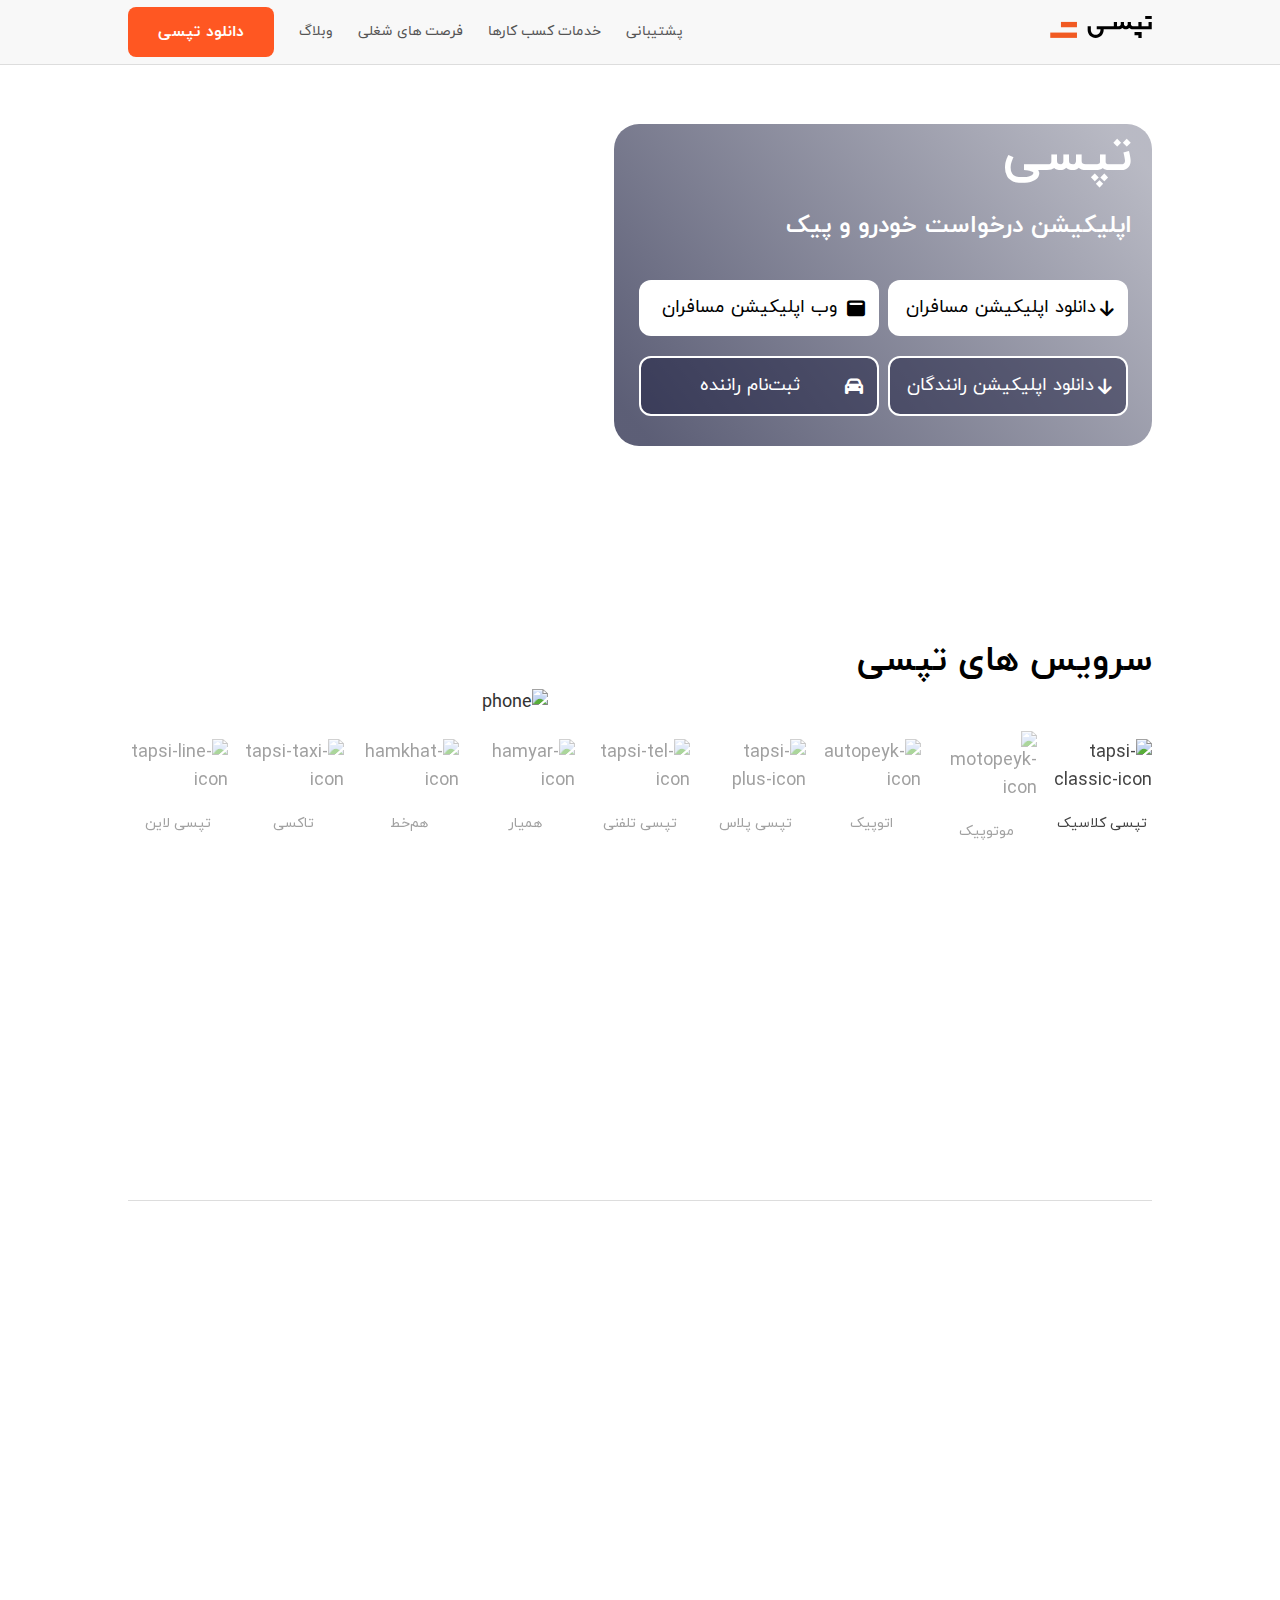
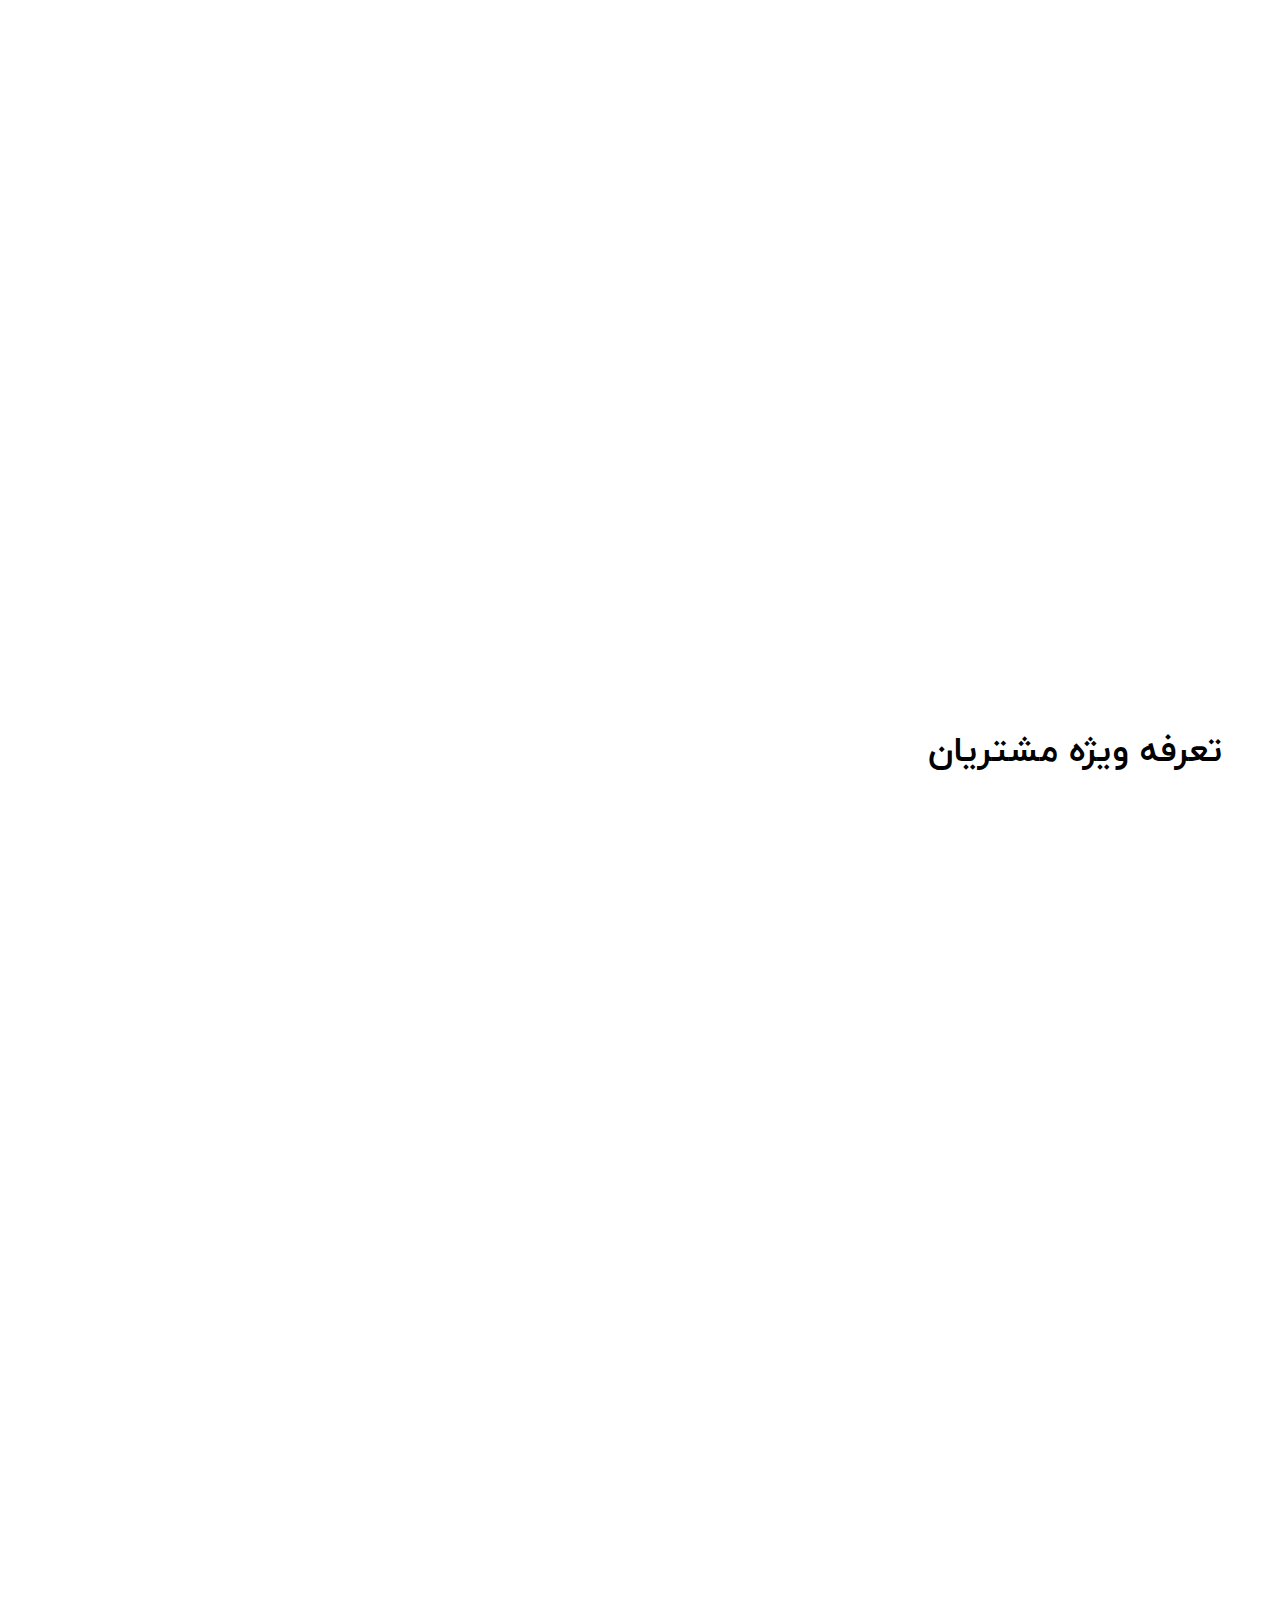
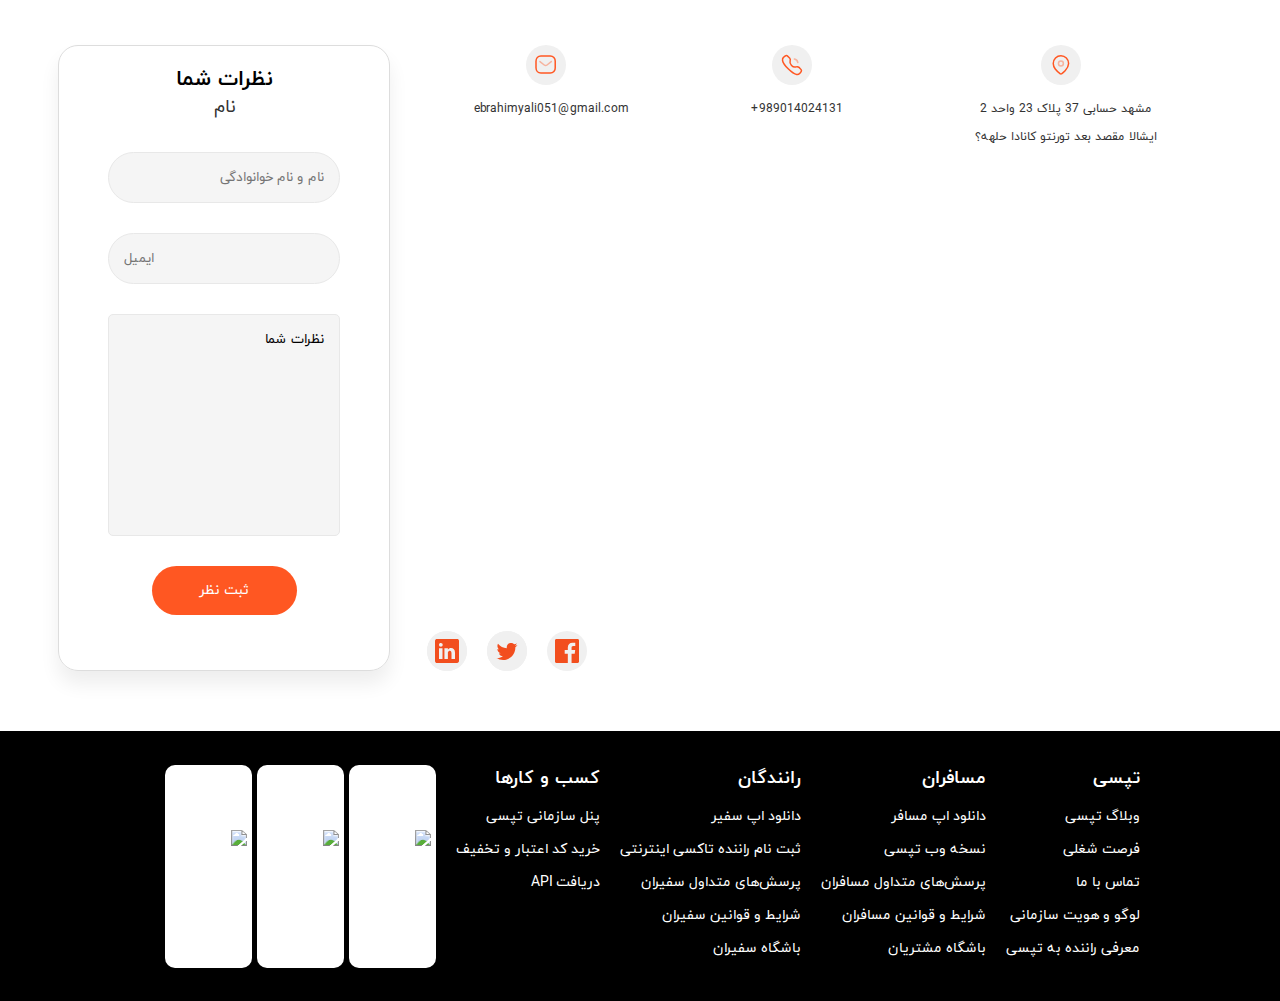
==== commit b52ef6b2: "bug fix map and icon" ====
--- a/index.html
+++ b/index.html
@@ -484,7 +484,7 @@
           در سرویس پلاس تاکسی اینترنتی تپسی, خودرویی با مدل بالاتر و عمر کمتر,
           به دنبال شما خواهد آمد. همچنین, رانندکان این سرویس بالاترین امتیاز را
           از مسافران دریافت کرده اند. در این سرویس که در حال حاضر در تهران فعال
-          است امکان تعیین چند مقصد یا توقف در حین مسیر وجود دارد.
+          .است امکان تعیین چند مقصد یا توقف در حین مسیر وجود دارد.
         </p>
         <button class="btn btn--primary">خرید کد اعتبار و تخفیف</button>
       </div>
@@ -627,7 +627,18 @@
         </div>
       </div>
       <div class="contact-us__map">
-        <img src="/assets/images/map screen.png" alt="map" />
+        <!-- <img
+          src="assets/images/map.png"
+          alt="map"
+        /> -->
+        <iframe
+          src="https://www.google.com/maps/embed?pb=!1m18!1m12!1m3!1d3213.084986077469!2d59.51186131494363!3d36.358720300125924!2m3!1f0!2f0!3f0!3m2!1i1024!2i768!4f13.1!3m3!1m2!1s0x0%3A0xc2f6b5e7826f7b9b!2zMzbCsDIxJzMxLjQiTiA1OcKwMzAnNTAuNiJF!5e0!3m2!1sen!2s!4v1647778039365!5m2!1sen!2s"
+          width="600"
+          height="450"
+          style="border: 0"
+          allowfullscreen=""
+          loading="lazy"
+        ></iframe>
       </div>
       <div class="contact-us__form" style="height: auto">
         <div class="form-holder">
--- a/css/style.css
+++ b/css/style.css
@@ -429,6 +429,7 @@
 .contact-us__map img {
   width: 100%;
   height: auto;
+  display: block;
 }
 /* form */
 .contact-us__form {
@@ -907,4 +908,3 @@
 .block {
   margin: 14rem 10%;
 }
-/*  */
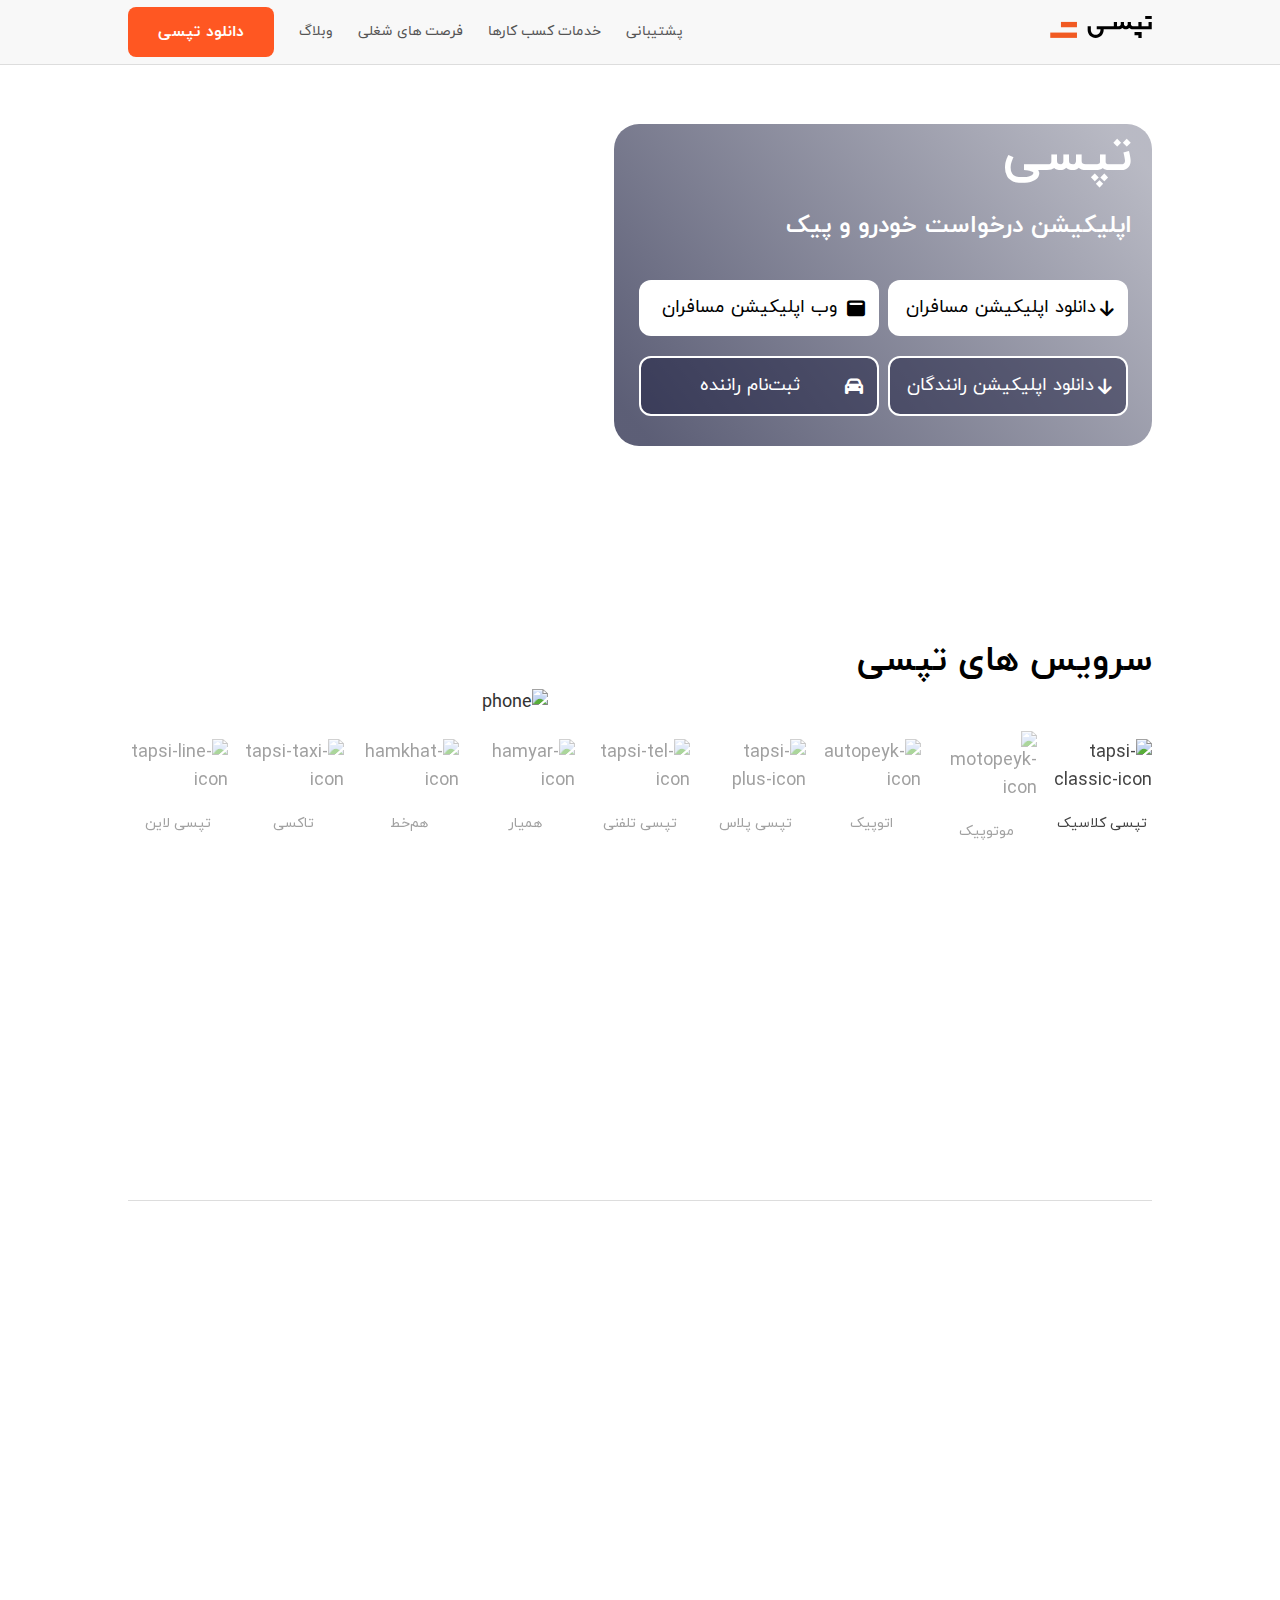
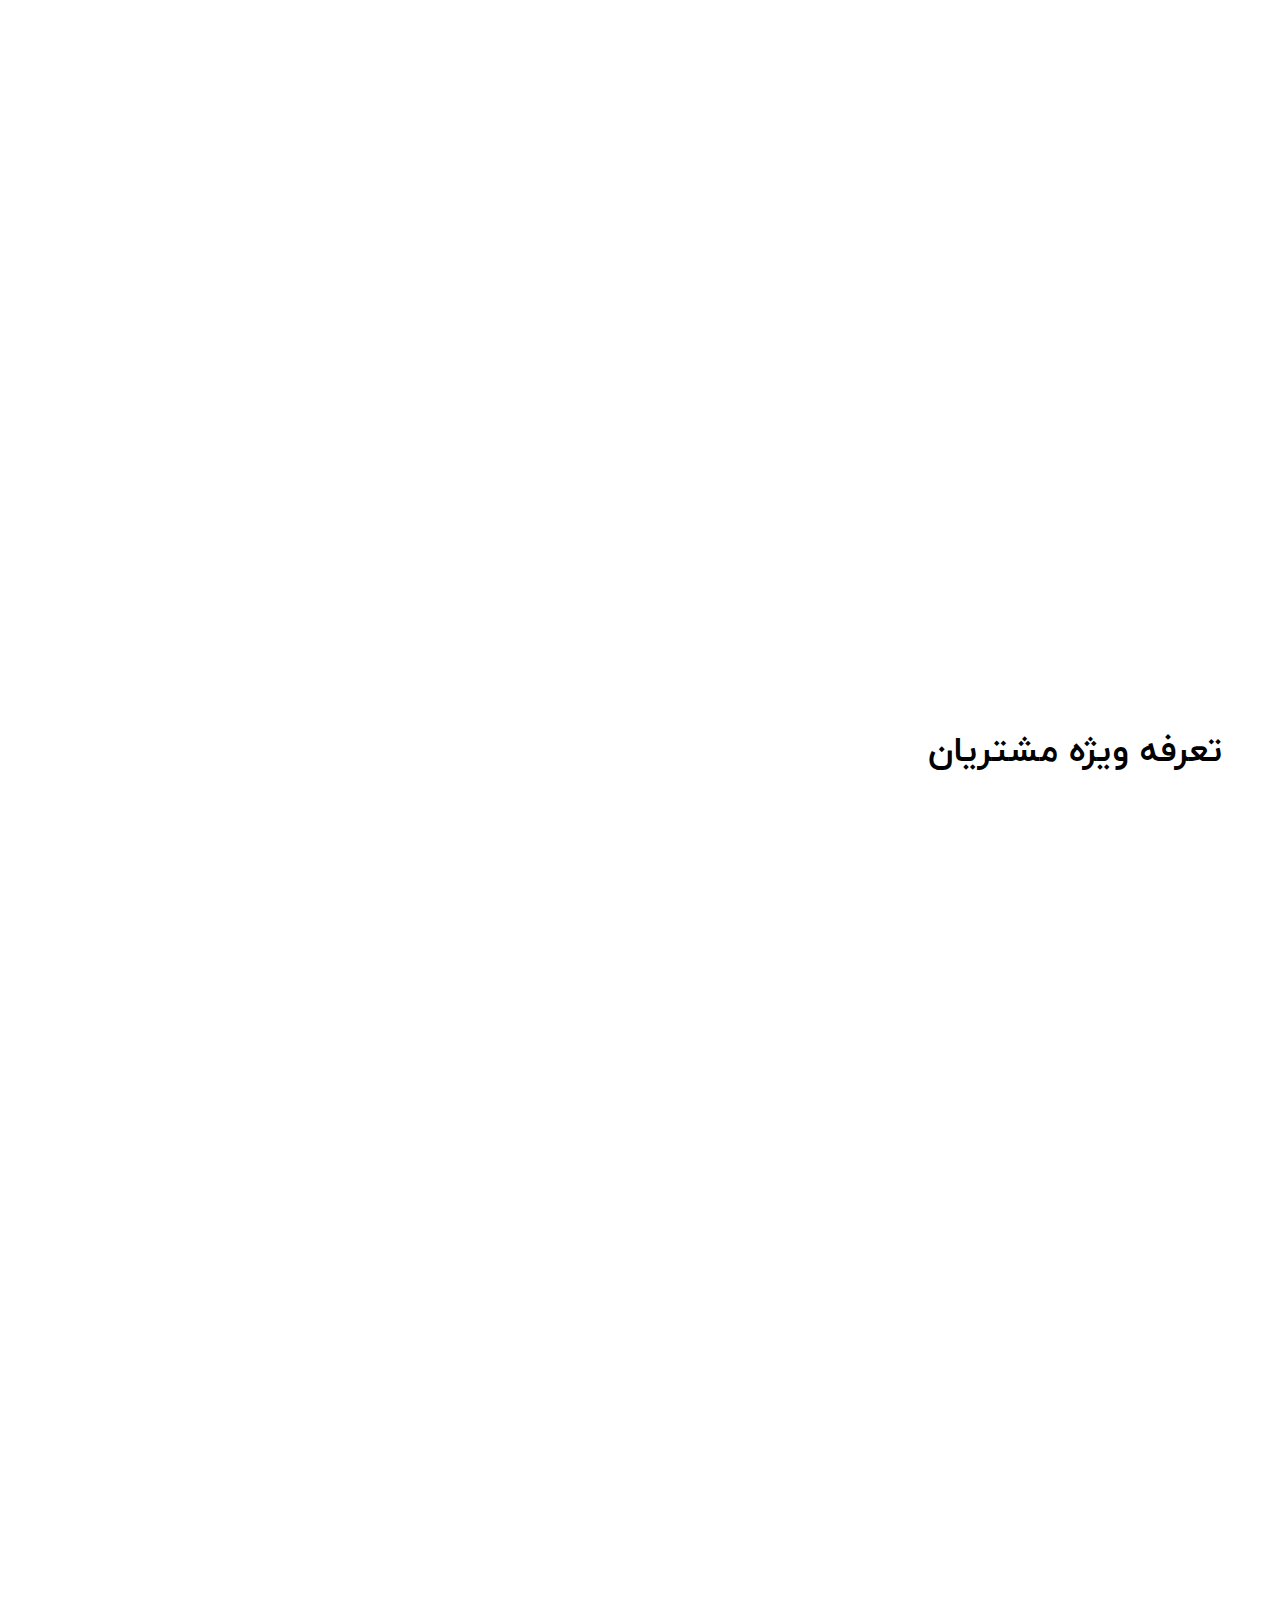
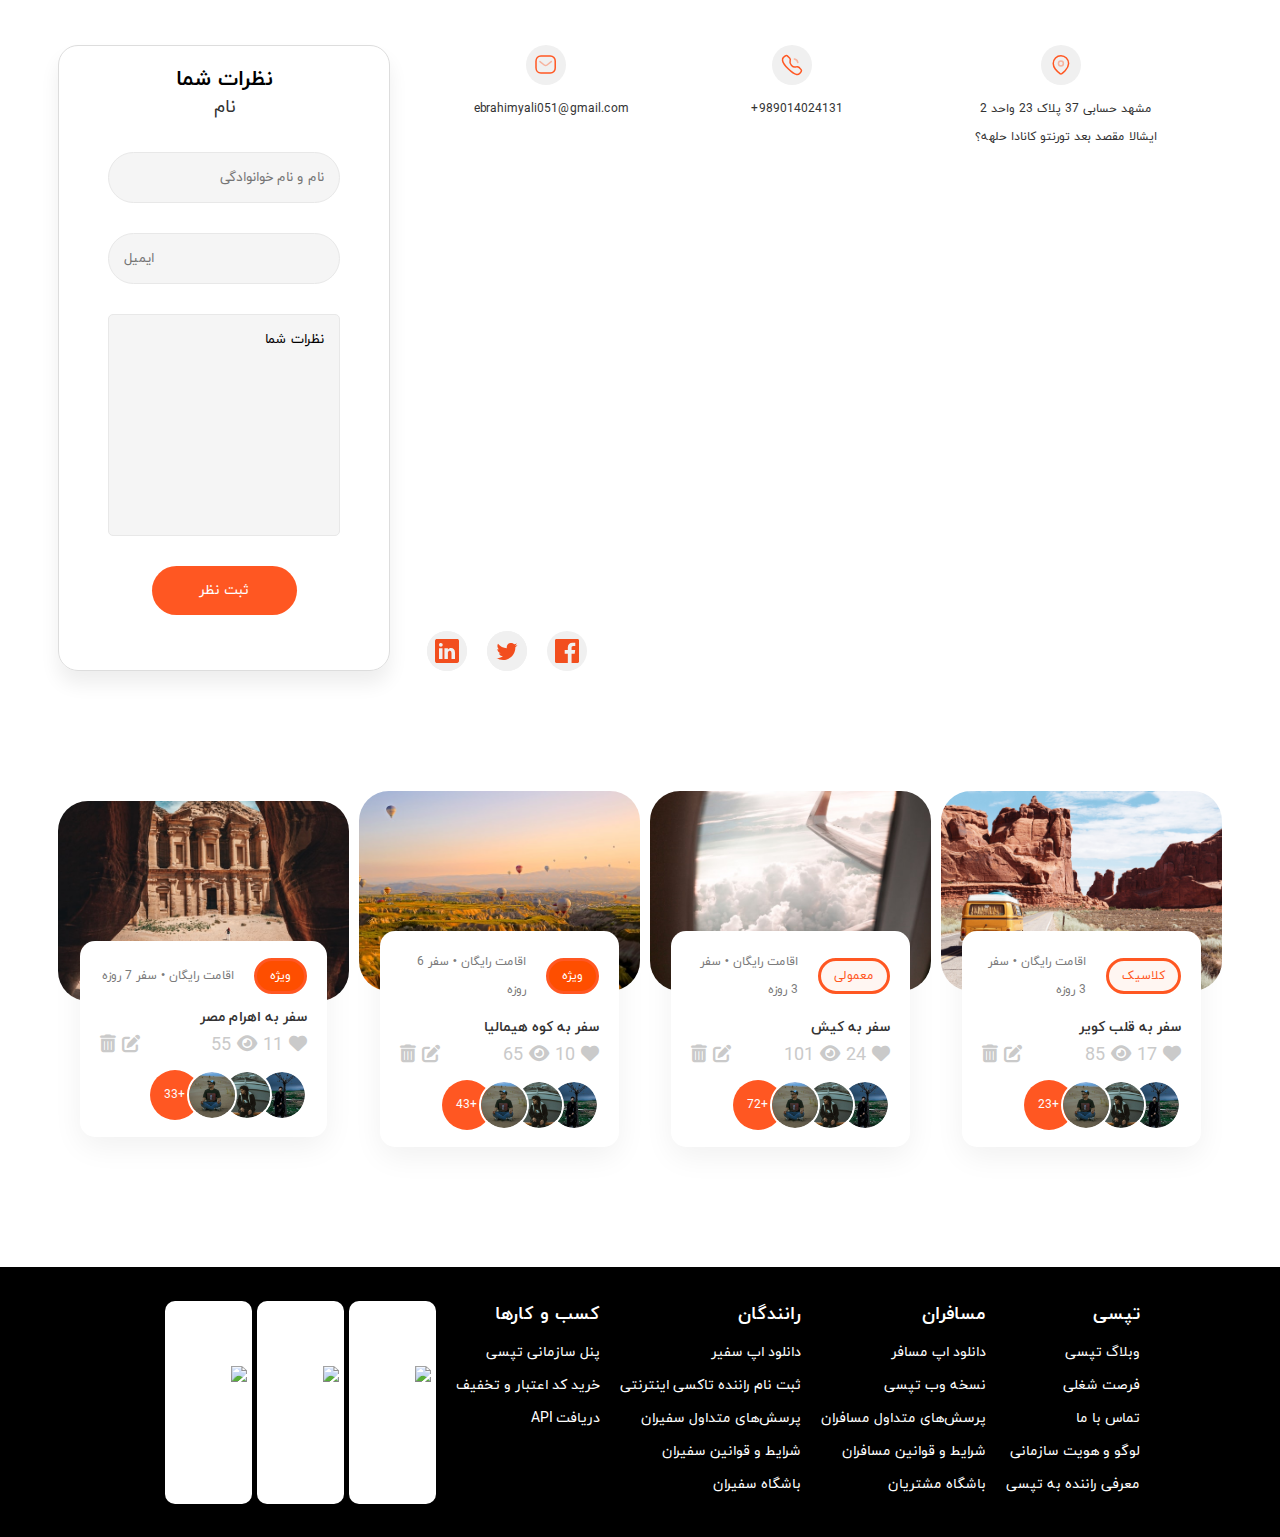
==== commit 10087a9f: "avatar section added" ====
--- a/index.html
+++ b/index.html
@@ -16,7 +16,7 @@
     <link href="https://unpkg.com/aos@2.3.1/dist/aos.css" rel="stylesheet" />
     <title>تاکسی اینترنتی تپسی - اپلیکیشن</title>
   </head>
-  <body>
+  <body id="goToTheTop">
     <header id="main__header">
       <nav class="nav">
         <a href="#">
@@ -654,6 +654,166 @@
         </div>
       </div>
     </section>
+    <section class="travelling conteiner">
+      <div class="travell__slides">
+        <div class="travell__slide">
+          <div class="slide__img">
+            <img
+              src="assets/images/dino-reichmuth-A5rCN8626Ck-unsplash 7.png"
+              alt=""
+            />
+          </div>
+          <div class="slide__details">
+            <div class="slide__header">
+              <span class="badge">کلاسیک</span>
+              <p>اقامت رایگان &bull; سفر 3 روزه</p>
+            </div>
+            <p class="slide__title">سفر به قلب کویر</p>
+            <div class="slide__icon">
+              <div class="">
+                <i class="fa-solid fa-heart"></i>
+                <span>17</span>
+                <i class="fa-solid fa-eye"></i>
+                <span>85</span>
+              </div>
+              <div class="">
+                <i class="fa-solid fa-pen-to-square"></i>
+                <i class="fa-solid fa-trash-can"></i>
+              </div>
+            </div>
+            <div class="avatar-group">
+              <div class="avatar">
+                <img src="assets/images/photo_2019-04-09_04-17-29.jpg" alt="" />
+              </div>
+              <div class="avatar">
+                <img src="assets/images/photo_2020-01-07_00-52-47.jpg" alt="" />
+              </div>
+              <div class="avatar">
+                <img src="assets/images/photo_2021-06-24_04-18-21.jpg" alt="" />
+              </div>
+              <div class="hidden-avatars">+23</div>
+            </div>
+          </div>
+        </div>
+        <div class="travell__slide">
+          <div class="slide__img">
+            <img
+              src="assets/images/alex-azabache-x5KZMQ_RPXc-unsplash.jpg"
+              alt=""
+            />
+          </div>
+          <div class="slide__details">
+            <div class="slide__header">
+              <span class="badge">معمولی</span>
+              <p>اقامت رایگان &bull; سفر 3 روزه</p>
+            </div>
+            <p class="slide__title">سفر به کیش</p>
+            <div class="slide__icon">
+              <div class="">
+                <i class="fa-solid fa-heart"></i>
+                <span> 24 </span>
+                <i class="fa-solid fa-eye"></i>
+                <span> 101 </span>
+              </div>
+              <div class="">
+                <i class="fa-solid fa-pen-to-square"></i>
+                <i class="fa-solid fa-trash-can"></i>
+              </div>
+            </div>
+            <div class="avatar-group">
+              <div class="avatar">
+                <img src="assets/images/photo_2019-04-09_04-17-29.jpg" alt="" />
+              </div>
+              <div class="avatar">
+                <img src="assets/images/photo_2020-01-07_00-52-47.jpg" alt="" />
+              </div>
+              <div class="avatar">
+                <img src="assets/images/photo_2021-06-24_04-18-21.jpg" alt="" />
+              </div>
+              <div class="hidden-avatars">+72</div>
+            </div>
+          </div>
+        </div>
+        <div class="travell__slide">
+          <div class="slide__img">
+            <img
+              src="assets/images/daniela-cuevas-t7YycgAoVSw-unsplash.jpg"
+              alt=""
+            />
+          </div>
+          <div class="slide__details">
+            <div class="slide__header">
+              <span class="badge badge--primary">ویژه</span>
+              <p>اقامت رایگان &bull; سفر 6 روزه</p>
+            </div>
+            <p class="slide__title">سفر به کوه هیمالیا</p>
+            <div class="slide__icon">
+              <div class="">
+                <i class="fa-solid fa-heart"></i>
+                <span>10</span>
+                <i class="fa-solid fa-eye"></i>
+                <span>65</span>
+              </div>
+              <div class="">
+                <i class="fa-solid fa-pen-to-square"></i>
+                <i class="fa-solid fa-trash-can"></i>
+              </div>
+            </div>
+            <div class="avatar-group">
+              <div class="avatar">
+                <img src="assets/images/photo_2019-04-09_04-17-29.jpg" alt="" />
+              </div>
+              <div class="avatar">
+                <img src="assets/images/photo_2020-01-07_00-52-47.jpg" alt="" />
+              </div>
+              <div class="avatar">
+                <img src="assets/images/photo_2021-06-24_04-18-21.jpg" alt="" />
+              </div>
+              <div class="hidden-avatars">+43</div>
+            </div>
+          </div>
+        </div>
+        <div class="travell__slide">
+          <div class="slide__img">
+            <img
+              src="assets/images/spencer-davis-Ivwyqtw3PzU-unsplash.jpg"
+              alt=""
+            />
+          </div>
+          <div class="slide__details">
+            <div class="slide__header">
+              <span class="badge badge--primary">ویژه</span>
+              <p>اقامت رایگان &bull; سفر 7 روزه</p>
+            </div>
+            <p class="slide__title">سفر به اهرام مصر</p>
+            <div class="slide__icon">
+              <div class="">
+                <i class="fa-solid fa-heart"></i>
+                <span>11</span>
+                <i class="fa-solid fa-eye"></i>
+                <span>55</span>
+              </div>
+              <div class="">
+                <i class="fa-solid fa-pen-to-square"></i>
+                <i class="fa-solid fa-trash-can"></i>
+              </div>
+            </div>
+            <div class="avatar-group">
+              <div class="avatar">
+                <img src="assets/images/photo_2019-04-09_04-17-29.jpg" alt="" />
+              </div>
+              <div class="avatar">
+                <img src="assets/images/photo_2020-01-07_00-52-47.jpg" alt="" />
+              </div>
+              <div class="avatar">
+                <img src="assets/images/photo_2021-06-24_04-18-21.jpg" alt="" />
+              </div>
+              <div class="hidden-avatars">+33</div>
+            </div>
+          </div>
+        </div>
+      </div>
+    </section>
     <footer id="main_footer">
       <div class="footer-container">
         <div class="footer__item">
--- a/css/style.css
+++ b/css/style.css
@@ -22,6 +22,7 @@
   --color-navBar: #f8f8f8;
   --color-badge-primary: #fe4e00;
   --color-badge-secondary: #fff6f2;
+  --avatar-size:50px;
 }
 html {
   font-size: 62.5%;
@@ -908,3 +909,137 @@
 .block {
   margin: 14rem 10%;
 }
+/* TRAVELLING */
+/* travell__slides {
+  display: grid;
+  grid-template-columns: repeat(3, 1fr);
+  grid-auto-rows: minmax(100px, auto);
+}
+.travelling__reward-one {
+  grid-column: 1 / 2;
+  grid-row: 1/2;
+}
+.travelling__reward-two {
+  grid-column: 2 / 3;
+  grid-row: 1/3;
+}
+.travelling__reward-three {
+  grid-column: 3 / 4;
+  grid-row: 1/4;
+} */
+.travell__slides {
+  /* display: grid;
+  justify-content: center;
+  grid-template-columns: repeat(auto-fit, minmax(250px, 350px)); */
+  display: flex;
+  justify-content: space-between;
+  align-items: center; 
+  overflow-x: auto;
+  -ms-overflow-style: none;  /* IE and Edge */
+  scrollbar-width: none;  /* Firefox */
+  
+}
+.travell__slide {
+  display: flex;
+  flex-direction: column;
+  align-items: center;
+  flex: 0 0 280px;
+}
+/* Hide scrollbar for Chrome, Safari and Opera */
+.travell__slides::-webkit-scrollbar {
+  display: none;
+}
+.travell__slides {
+  
+}
+.travell__slide:not(:last-child){
+  margin-left: 1rem;
+}
+
+.slide__img {
+  width: 100%;
+  height: 200px;
+}
+
+.slide__img img {
+  width: 100%;
+  height: 100%;
+  object-fit: cover;
+  border-radius: 30px;
+}
+.slide__details {
+  background-color: #fff;
+  padding: 1.7rem 2rem;
+  border-radius: 15px;
+  box-shadow: rgba(0, 0, 0, 0.06) 0px 10px 30px;
+  transform: translateY(-60px);
+  width: 85%;
+}
+.slide__details .slide__header {
+  display: flex;
+  justify-content: flex-start;
+  align-items: center;
+  font-size: 1.2rem;
+}
+.slide__header p{
+  margin-right: 2rem;
+  color: #7b7b7b;
+}
+.slide__header .badge{
+  font-size: 1.2rem;
+  padding: .1rem 1.3rem;
+}
+.slide__details .slide__title{
+  font-size: 1.4rem;
+  font-weight: 700;
+  margin-top: 1rem;
+}
+.slide__details .slide__icon{
+  display: flex;
+  justify-content: space-between;
+  align-items: center;
+  color: #cacaca;
+}
+@media screen and (min-width: 1024px) {
+  .travell__slides {
+    display: grid;
+    grid-template-columns: repeat(auto-fit, minmax(100px, 1fr));
+  }
+}
+/* AVATAR */
+.avatar-group{
+  display: flex;
+  margin-top: 1rem;
+  
+}
+.avatar-group .avatar{
+  width: var(--avatar-size);
+  height: var(--avatar-size);
+  border: 2px solid #fff;
+  border-radius: 100%;
+  margin-left: -15px;
+  cursor: pointer;
+  overflow: hidden;
+  transition: all .2s ease-in-out;
+  position: relative;
+}
+.avatar img{
+  width: 100%;
+  height: 100%;
+  border-radius: 100%;
+}
+.avatar-group .avatar:hover{
+ transform: translateX(5px);
+}
+.hidden-avatars{
+  width: var(--avatar-size);
+  height: var(--avatar-size);
+  background-color: var(--color-primary);
+  border-radius: 100%;
+  display: flex;
+  justify-content: center;
+  align-items: center;
+  font-size: 1.2rem;
+  margin-right: 2px;
+  color: #fcfcfc;
+}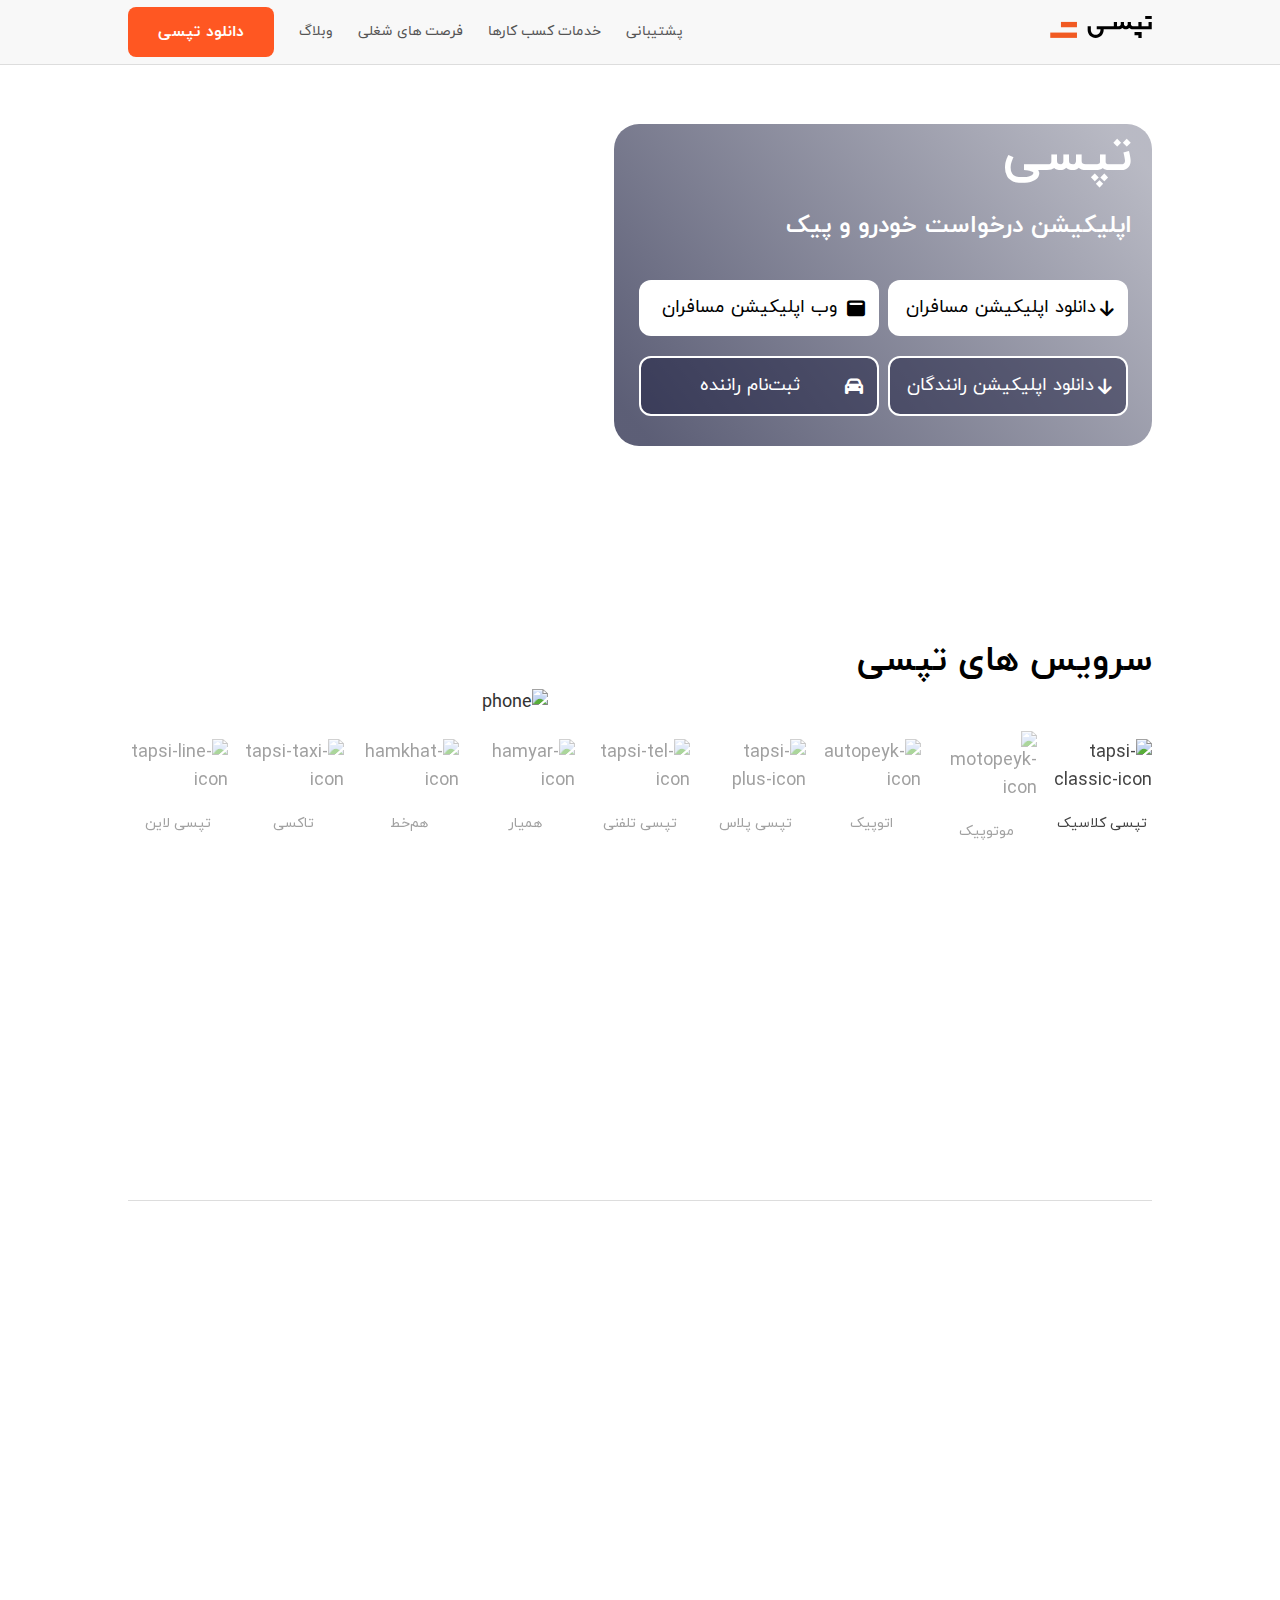
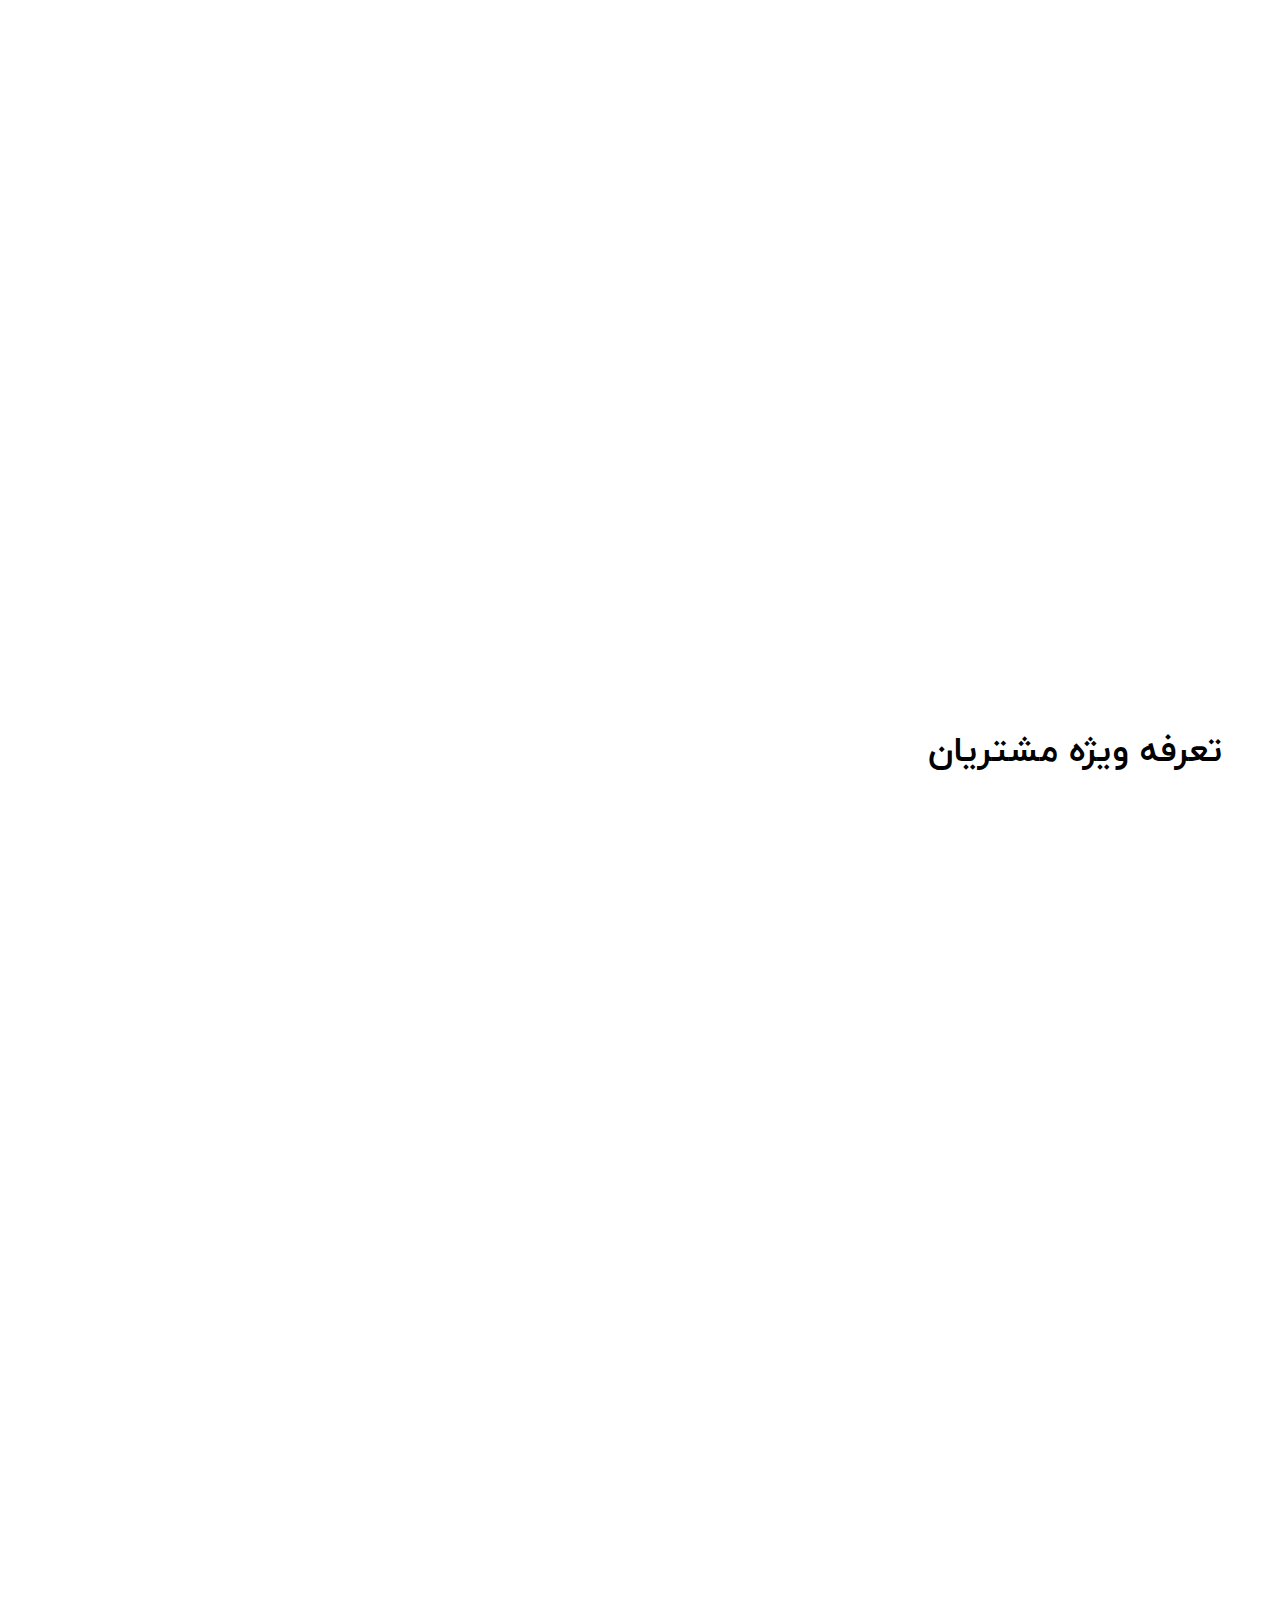
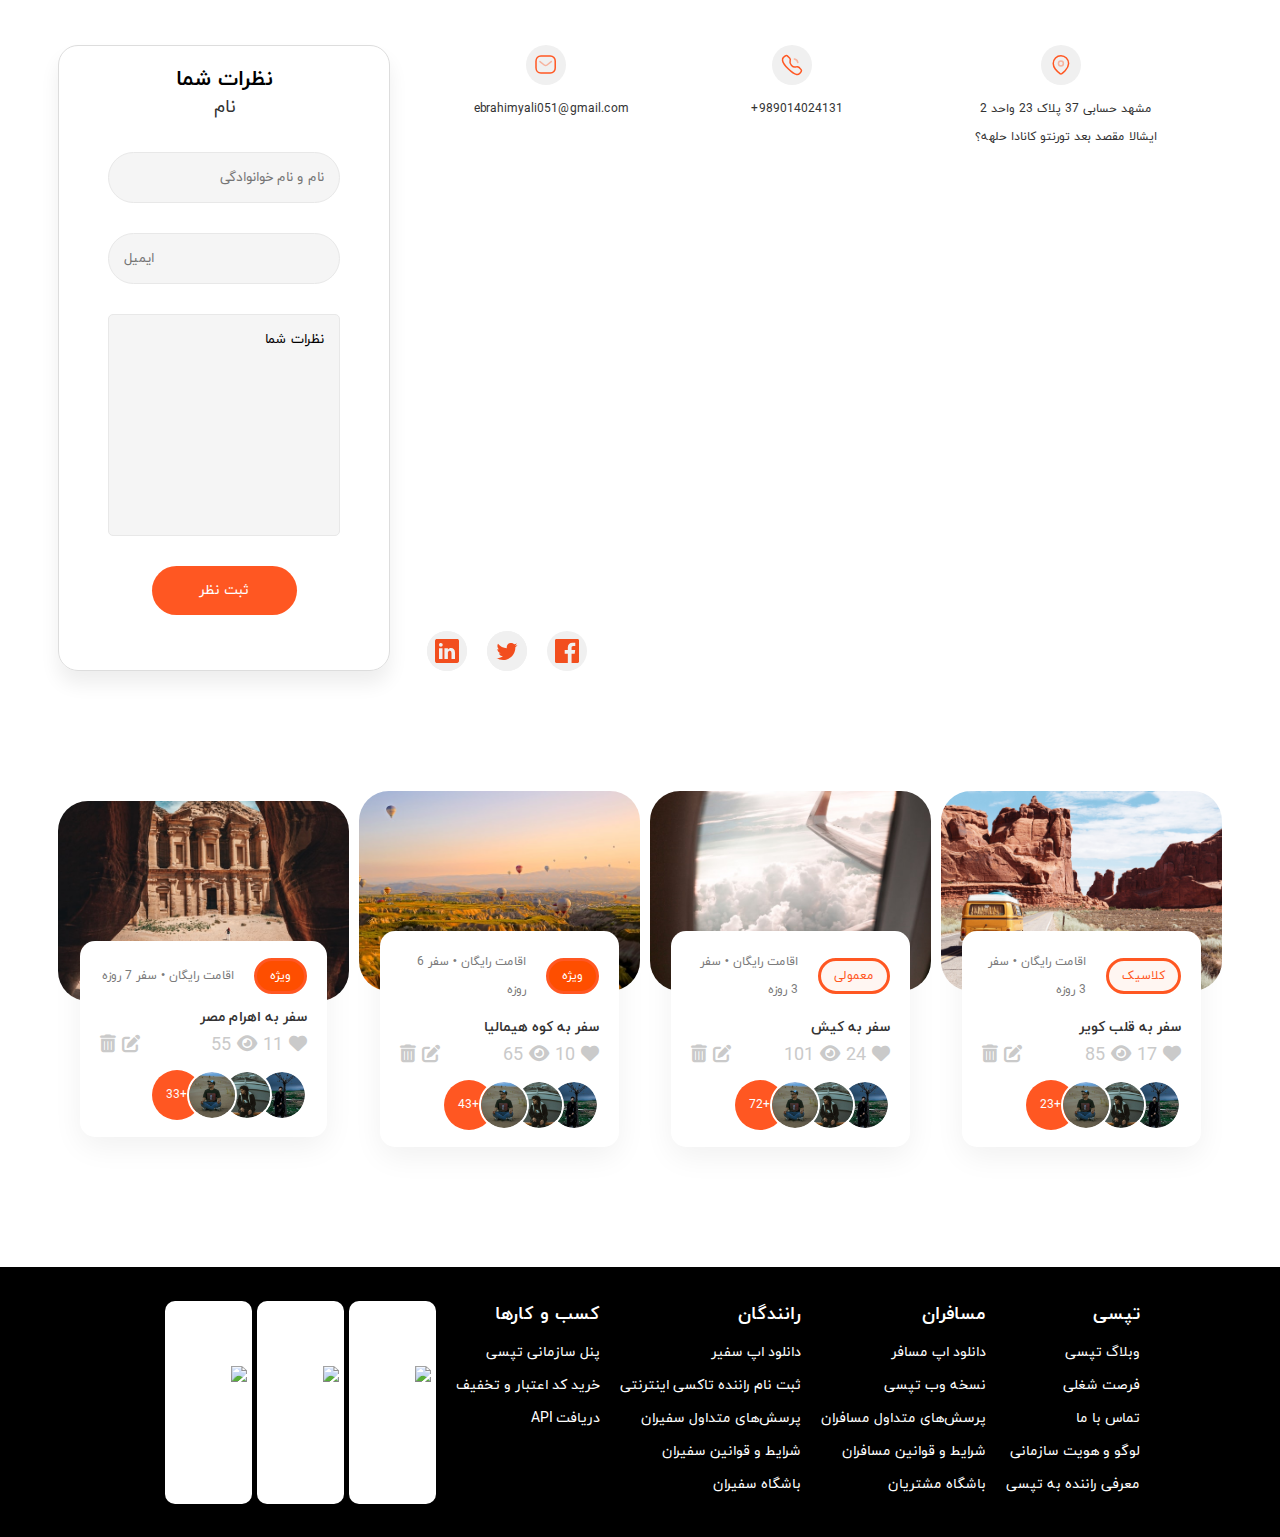
==== commit 8440f4ab: "complete the travel section" ====
--- a/index.html
+++ b/index.html
@@ -826,6 +826,7 @@
             >معرفی راننده به تپسی</a
           >
         </div>
+        
         <div class="footer__item">
           <h6>مسافران</h6>
           <a class="link" href="https://tapsi.ir/passengers/dl"
@@ -862,6 +863,7 @@
           </a>
           <a class="link" href="https://tapsi.ir/corporate">دریافت API</a>
         </div>
+        
         <div class="footer__item enamad">
           <div class="footer__enamad">
             <img
@@ -881,7 +883,9 @@
               alt="Etehdieye logo"
             />
           </div>
-        </div>
+          
+        </div>
+        
       </div>
     </footer>
   </body>
--- a/css/style.css
+++ b/css/style.css
@@ -1040,6 +1040,12 @@
   justify-content: center;
   align-items: center;
   font-size: 1.2rem;
-  margin-right: 2px;
   color: #fcfcfc;
+  transition: all .2s ease-in;
+  
+  cursor: pointer;
+}
+.hidden-avatars:hover{
+  transform:translateX(-3px);
+  
 }